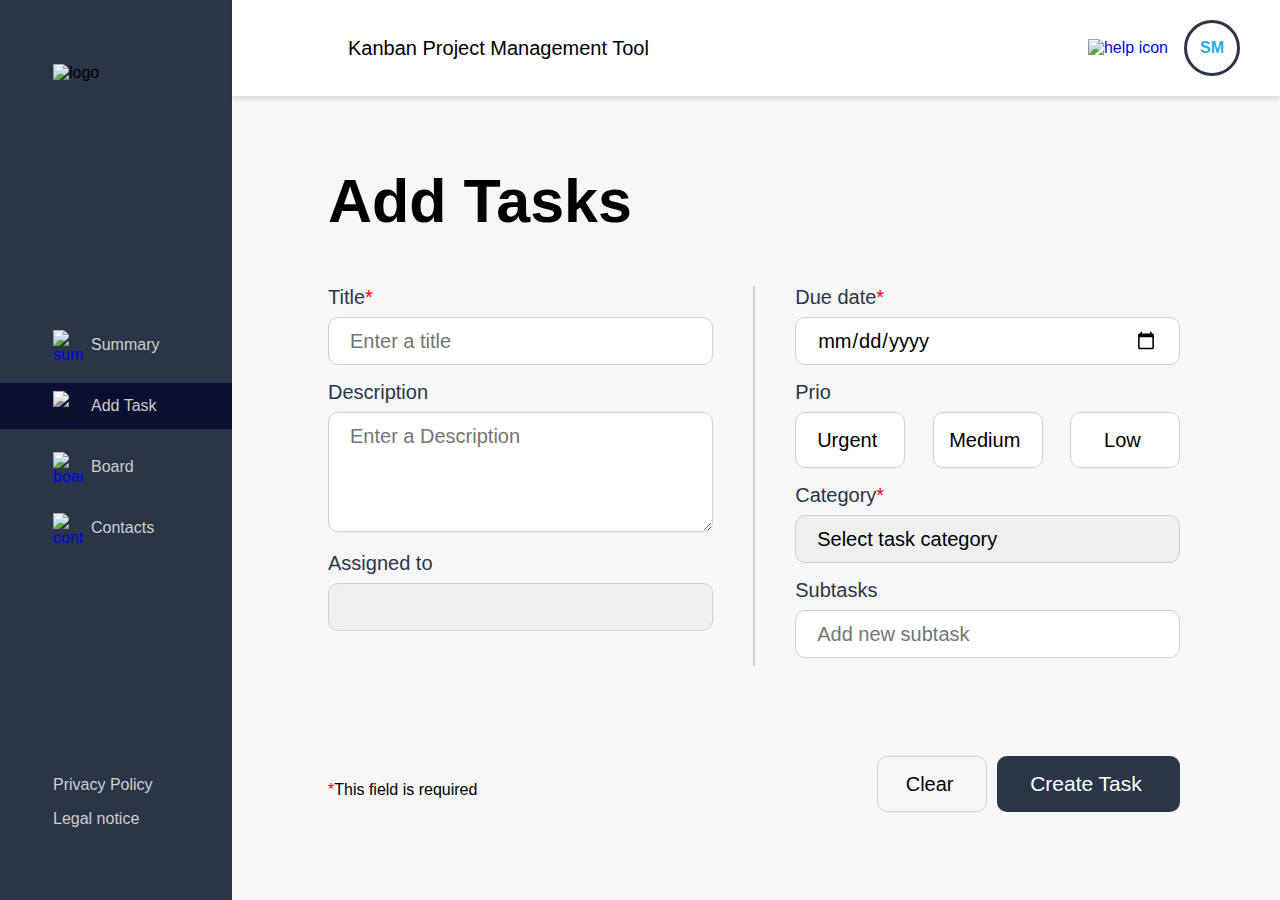
==== add_tasks.html @ f150699a "Merge pull request #64 from kaix6/feature/jenny-bugfix-v0.4" ====
<!DOCTYPE html>
<html lang="en">
  <head>
    <meta charset="UTF-8" />
    <meta name="viewport" content="width=device-width, initial-scale=1.0" />
    <title>AddTasks</title>
    <link
      rel="icon"
      type="image/svg+xml"
      href="assets/img/general/logo_favicon.svg"
    />
    <script src="js/script.js"></script>
    <script src="js/add_tasks.js"></script>
    <script defer src="js/template.js"></script>
    <script defer src="js/generateHTML.js"></script>
    <script defer src="js/remoteStorage.js"></script>
    <link rel="stylesheet" href="./css/colors.css" />
    <link rel="stylesheet" href="./css/fonts.css" />
    <link rel="stylesheet" href="./css/style.css" />
    <link rel="stylesheet" href="./css/template.css" />
    <link rel="stylesheet" href="./css/addTasks.css" />
    <link rel="stylesheet" href="./css/mediaQuery.css" />
  </head>
  <body class="flex_dir_c" onload="initAddTasks()">
    <div onclick="closeSubmenuHeader(event)" class="wrapped_maxWidth">
      <div class="right_section flex_dir_c">
        <!--      Section header    -->

        <div w3-include-html="assets/templates/header.html"></div>

        <!--      Section header    -->

        <section id="main_container" class="main_addTasks main_maxWidth">
          <div class="desktopAddTask">
            <div class="d-flex">
              <h1 class="headlineAddTasks">Add Tasks</h1>
            </div>

            <div class="mainAddTasks">
              <form class="addTasksLeft" onsubmit="return validateForm()">
                <div class="widthHalf">
                  <label class="fontUnderHeadlinesAddTasks" for="title"
                    >Title<span style="color: red">*</span></label
                  >
                  <input
                    type="text"
                    id="title"
                    name="title"
                    placeholder="Enter a title"
                    required
                  />

                  <div style="margin-top: 16px">
                    <label class="fontUnderHeadlinesAddTasks" for="description"
                      >Description</label
                    >
                    <textarea
                      id="description"
                      name="description"
                      rows="4"
                      cols="50"
                      placeholder="Enter a Description"
                    ></textarea>
                  </div>

                  <div style="margin-top: 16px">
                    <label class="fontUnderHeadlinesAddTasks" for="assigned"
                      >Assigned to</label
                    >

                    <select
                      onclick="renderContactsInAddTasks()"
                      name="assigned"
                      id="assignedTo"
                    ></select>
                  </div>

                  <div class="selectedMembersNone" id="selectedMembers"></div>
                  <div class="none-display" id="isSelected">
                    Has already been selected
                  </div>

                  <p class="footer footerNone">
                    <span style="color: red">*</span>This field is required
                  </p>
                </div>

                <div class="spacerAddTasks"></div>

                <div class="addTasksRight">
                  <div>
                    <label class="fontUnderHeadlinesAddTasks" for="date"
                      >Due date<span style="color: red">*</span></label
                    >
                    <br />
                    <input
                      type="date"
                      id="date"
                      name="date"
                      placeholder="dd/mm/yyyy"
                      required
                    />
                  </div>

                  <div class="prio fontUnderHeadlinesAddTasks">
                    Prio
                    <div
                      style="
                        margin-top: 8px;
                        display: flex;
                        justify-content: space-between;
                      "
                    >
                      <button
                        id="buttonUrgent"
                        onclick="addPrioButtonColor('urgent', event)"
                        class="buttonPrio"
                      >
                        Urgent
                        <img
                          id="buttonImg1"
                          src="assets/img/add_task/prio_urgent.svg"
                          alt=""
                        />
                      </button>
                      <button
                        id="buttonMedium"
                        onclick="addPrioButtonColor('medium', event)"
                        class="buttonPrio"
                      >
                        Medium
                        <img
                          id="buttonImg2"
                          src="assets/img/add_task/prio_medium.svg"
                          alt=""
                        />
                      </button>
                      <button
                        id="buttonLow"
                        onclick="addPrioButtonColor('low', event)"
                        class="buttonPrio"
                      >
                        Low
                        <img
                          id="buttonImg3"
                          src="assets/img/add_task/prio_low.svg"
                          alt=""
                        />
                      </button>
                    </div>
                  </div>

                  <div style="margin-top: 16px">
                    <label class="fontUnderHeadlinesAddTasks" for="category"
                      >Category<span style="color: red">*</span></label
                    >
                    <br />

                    <select name="category" id="category" required>
                      <option disabled selected>Select task category</option>
                      <option value="User Story">User Story</option>
                      <option value="Technical Task">Technical Task</option>
                    </select>
                  </div>

                  <div style="margin-top: 16px; position: relative">
                    <label class="fontUnderHeadlinesAddTasks" for="subtask"
                      >Subtasks
                      <span id="textSubtask">Please enter a text</span></label
                    ><br />
                    <input
                      id="subtask"
                      type="text"
                      placeholder="Add new subtask"
                    />
                    <img
                      onclick="addNewSubtask()"
                      class="addSubtask"
                      src="assets/img/add_task/add.svg"
                      alt=""
                    />
                  </div>
                  <div>
                    <div class="subtaskAreaContainer">
                      <div class="subtaskAreaNone" id="subtaskArea"></div>
                      <div class="footerButton flexEnd">
                        <button
                          onclick="reloadPage()"
                          class="clearButtonAddTasks"
                        >
                          Clear
                          <img src="assets/img/add_task/close.svg" alt="" />
                        </button>
                        <button class="createButtonAddTasks" id="submitButton">
                          Create Task
                          <img src="assets/img/add_task/check.svg" alt="" />
                        </button>
                      </div>
                    </div>
                  </div>
                </div>
              </form>
            </div>
          </div>
        </section>
      </div>

      <!--      Dialogbox Create Task   -->
<div id="dialogboxTask" class="dialogboxCreateTask none-display">Task added to Board</div>
      <!--      Dialogbox Create Task   -->
      

      <!--      Section Side Menu   -->

      <div
        class="side_menu_sticky"
        w3-include-html="assets/templates/side_menu.html"
      ></div>

      <!--      Section Side Menu    -->
    </div>
  </body>
</html>
---- css/colors.css ----
:root {
    --menuButtonDarkblue: #2A3647;
    --activeClickMenuBlue: #091031;
    --hoverMenuBlue: #2A3D59;
    --lightblue: #29ABE2;
    --backgroundblue: #F5F7F8;
    --backgroundgrey: #F5F5F5;
    --backgroundSpacer: #D1D1D1;

    --prioUrgent:#FF3D00;
    --prioMedium: #ffa800;
    --prioLow: #7AE229;
    
    
    --white: #ffffff;
    --black: #000000;
    --grey: #A8A8A8;
    --fontGrey: #CDCDCD;
    
    --tagOrange: #FF7A00;
    --tagPink: #FF5EB3;
    --tagPurple: #6E52FF;
    --tagDarkPurple: #9327FF;
    --tagLightBlue: #00BEE8;
    --tagTurquoise: #1FD7C1;
    --tagApricot: #FF745E;
    --tagLightOrange: #FFA35E;
    --tagLightPink: #FC71FF;
    --tagYellow: #FFC701;
    --tagBlue: #0038FF;
    --tagGreen: #C3FF2B;
    --taglightYellow: #FFE62B;
    --tagRed: #FF4646;
    --tagMediumYellow: #FFBB2B;

    --fontColorMail: #007CEE;
}
---- css/fonts.css ----
/* open-sans-300 - latin */
@font-face {
    font-display: swap; /* Check https://developer.mozilla.org/en-US/docs/Web/CSS/@font-face/font-display for other options. */
    font-family: 'Open Sans';
    font-style: normal;
    font-weight: 300;
    src: url('../fonts/open-sans-v40-latin-300.woff2') format('woff2'); /* Chrome 36+, Opera 23+, Firefox 39+, Safari 12+, iOS 10+ */
  }
  /* open-sans-300italic - latin */
  @font-face {
    font-display: swap; /* Check https://developer.mozilla.org/en-US/docs/Web/CSS/@font-face/font-display for other options. */
    font-family: 'Open Sans';
    font-style: italic;
    font-weight: 300;
    src: url('../fonts/open-sans-v40-latin-300italic.woff2') format('woff2'); /* Chrome 36+, Opera 23+, Firefox 39+, Safari 12+, iOS 10+ */
  }
  /* open-sans-regular - latin */
  @font-face {
    font-display: swap; /* Check https://developer.mozilla.org/en-US/docs/Web/CSS/@font-face/font-display for other options. */
    font-family: 'Open Sans';
    font-style: normal;
    font-weight: 400;
    src: url('../fonts/open-sans-v40-latin-regular.woff2') format('woff2'); /* Chrome 36+, Opera 23+, Firefox 39+, Safari 12+, iOS 10+ */
  }
  /* open-sans-italic - latin */
  @font-face {
    font-display: swap; /* Check https://developer.mozilla.org/en-US/docs/Web/CSS/@font-face/font-display for other options. */
    font-family: 'Open Sans';
    font-style: italic;
    font-weight: 400;
    src: url('../fonts/open-sans-v40-latin-italic.woff2') format('woff2'); /* Chrome 36+, Opera 23+, Firefox 39+, Safari 12+, iOS 10+ */
  }
  /* open-sans-500 - latin */
  @font-face {
    font-display: swap; /* Check https://developer.mozilla.org/en-US/docs/Web/CSS/@font-face/font-display for other options. */
    font-family: 'Open Sans';
    font-style: normal;
    font-weight: 500;
    src: url('../fonts/open-sans-v40-latin-500.woff2') format('woff2'); /* Chrome 36+, Opera 23+, Firefox 39+, Safari 12+, iOS 10+ */
  }
  /* open-sans-500italic - latin */
  @font-face {
    font-display: swap; /* Check https://developer.mozilla.org/en-US/docs/Web/CSS/@font-face/font-display for other options. */
    font-family: 'Open Sans';
    font-style: italic;
    font-weight: 500;
    src: url('../fonts/open-sans-v40-latin-500italic.woff2') format('woff2'); /* Chrome 36+, Opera 23+, Firefox 39+, Safari 12+, iOS 10+ */
  }
  /* open-sans-600 - latin */
  @font-face {
    font-display: swap; /* Check https://developer.mozilla.org/en-US/docs/Web/CSS/@font-face/font-display for other options. */
    font-family: 'Open Sans';
    font-style: normal;
    font-weight: 600;
    src: url('../fonts/open-sans-v40-latin-600.woff2') format('woff2'); /* Chrome 36+, Opera 23+, Firefox 39+, Safari 12+, iOS 10+ */
  }
  /* open-sans-600italic - latin */
  @font-face {
    font-display: swap; /* Check https://developer.mozilla.org/en-US/docs/Web/CSS/@font-face/font-display for other options. */
    font-family: 'Open Sans';
    font-style: italic;
    font-weight: 600;
    src: url('../fonts/open-sans-v40-latin-600italic.woff2') format('woff2'); /* Chrome 36+, Opera 23+, Firefox 39+, Safari 12+, iOS 10+ */
  }
  /* open-sans-700 - latin */
  @font-face {
    font-display: swap; /* Check https://developer.mozilla.org/en-US/docs/Web/CSS/@font-face/font-display for other options. */
    font-family: 'Open Sans';
    font-style: normal;
    font-weight: 700;
    src: url('../fonts/open-sans-v40-latin-700.woff2') format('woff2'); /* Chrome 36+, Opera 23+, Firefox 39+, Safari 12+, iOS 10+ */
  }
  /* open-sans-700italic - latin */
  @font-face {
    font-display: swap; /* Check https://developer.mozilla.org/en-US/docs/Web/CSS/@font-face/font-display for other options. */
    font-family: 'Open Sans';
    font-style: italic;
    font-weight: 700;
    src: url('../fonts/open-sans-v40-latin-700italic.woff2') format('woff2'); /* Chrome 36+, Opera 23+, Firefox 39+, Safari 12+, iOS 10+ */
  }
  /* open-sans-800 - latin */
  @font-face {
    font-display: swap; /* Check https://developer.mozilla.org/en-US/docs/Web/CSS/@font-face/font-display for other options. */
    font-family: 'Open Sans';
    font-style: normal;
    font-weight: 800;
    src: url('../fonts/open-sans-v40-latin-800.woff2') format('woff2'); /* Chrome 36+, Opera 23+, Firefox 39+, Safari 12+, iOS 10+ */
  }
  /* open-sans-800italic - latin */
  @font-face {
    font-display: swap; /* Check https://developer.mozilla.org/en-US/docs/Web/CSS/@font-face/font-display for other options. */
    font-family: 'Open Sans';
    font-style: italic;
    font-weight: 800;
    src: url('../fonts/open-sans-v40-latin-800italic.woff2') format('woff2'); /* Chrome 36+, Opera 23+, Firefox 39+, Safari 12+, iOS 10+ */
  }


  /* inter-100 - latin */
@font-face {
    font-display: swap; /* Check https://developer.mozilla.org/en-US/docs/Web/CSS/@font-face/font-display for other options. */
    font-family: 'Inter';
    font-style: normal;
    font-weight: 100;
    src: url('../fonts/inter-v13-latin-100.woff2') format('woff2'); /* Chrome 36+, Opera 23+, Firefox 39+, Safari 12+, iOS 10+ */
  }
  /* inter-200 - latin */
  @font-face {
    font-display: swap; /* Check https://developer.mozilla.org/en-US/docs/Web/CSS/@font-face/font-display for other options. */
    font-family: 'Inter';
    font-style: normal;
    font-weight: 200;
    src: url('../fonts/inter-v13-latin-200.woff2') format('woff2'); /* Chrome 36+, Opera 23+, Firefox 39+, Safari 12+, iOS 10+ */
  }
  /* inter-300 - latin */
  @font-face {
    font-display: swap; /* Check https://developer.mozilla.org/en-US/docs/Web/CSS/@font-face/font-display for other options. */
    font-family: 'Inter';
    font-style: normal;
    font-weight: 300;
    src: url('../fonts/inter-v13-latin-300.woff2') format('woff2'); /* Chrome 36+, Opera 23+, Firefox 39+, Safari 12+, iOS 10+ */
  }
  /* inter-regular - latin */
  @font-face {
    font-display: swap; /* Check https://developer.mozilla.org/en-US/docs/Web/CSS/@font-face/font-display for other options. */
    font-family: 'Inter';
    font-style: normal;
    font-weight: 400;
    src: url('../fonts/inter-v13-latin-regular.woff2') format('woff2'); /* Chrome 36+, Opera 23+, Firefox 39+, Safari 12+, iOS 10+ */
  }
  /* inter-500 - latin */
  @font-face {
    font-display: swap; /* Check https://developer.mozilla.org/en-US/docs/Web/CSS/@font-face/font-display for other options. */
    font-family: 'Inter';
    font-style: normal;
    font-weight: 500;
    src: url('../fonts/inter-v13-latin-500.woff2') format('woff2'); /* Chrome 36+, Opera 23+, Firefox 39+, Safari 12+, iOS 10+ */
  }
  /* inter-600 - latin */
  @font-face {
    font-display: swap; /* Check https://developer.mozilla.org/en-US/docs/Web/CSS/@font-face/font-display for other options. */
    font-family: 'Inter';
    font-style: normal;
    font-weight: 600;
    src: url('../fonts/inter-v13-latin-600.woff2') format('woff2'); /* Chrome 36+, Opera 23+, Firefox 39+, Safari 12+, iOS 10+ */
  }
  /* inter-700 - latin */
  @font-face {
    font-display: swap; /* Check https://developer.mozilla.org/en-US/docs/Web/CSS/@font-face/font-display for other options. */
    font-family: 'Inter';
    font-style: normal;
    font-weight: 700;
    src: url('../fonts/inter-v13-latin-700.woff2') format('woff2'); /* Chrome 36+, Opera 23+, Firefox 39+, Safari 12+, iOS 10+ */
  }
  /* inter-800 - latin */
  @font-face {
    font-display: swap; /* Check https://developer.mozilla.org/en-US/docs/Web/CSS/@font-face/font-display for other options. */
    font-family: 'Inter';
    font-style: normal;
    font-weight: 800;
    src: url('../fonts/inter-v13-latin-800.woff2') format('woff2'); /* Chrome 36+, Opera 23+, Firefox 39+, Safari 12+, iOS 10+ */
  }
  /* inter-900 - latin */
  @font-face {
    font-display: swap; /* Check https://developer.mozilla.org/en-US/docs/Web/CSS/@font-face/font-display for other options. */
    font-family: 'Inter';
    font-style: normal;
    font-weight: 900;
    src: url('../fonts/inter-v13-latin-900.woff2') format('woff2'); /* Chrome 36+, Opera 23+, Firefox 39+, Safari 12+, iOS 10+ */
  }
---- css/style.css ----
h1{
    margin: 0;
    gap: 30px;
    opacity: 0px;
    font-size: 50px;
}

.pointer{
    cursor: pointer;
}
  
* {
    font-family: 'Inter', sans-serif;
    margin: 0px;
    box-sizing: border-box;
    scroll-behavior: smooth;
}

.d_none {
    display: none 
}

.flex_dir_c {
    display: flex;
    flex-direction: column;
}

.round_div {
    border-radius: 50%;
    display: flex;
    justify-content: center;
    align-items: center;
}

.blue_btn {
    background-color: var(--menuButtonDarkblue);
    border-radius: 10px;
    border: none;
    color: var(--white);
    font-size: 21px;
    font-weight: 700;
}

.img_white_btn {
    filter: invert(100%) sepia(100%) saturate(1%) hue-rotate(238deg) brightness(104%) contrast(101%);
}

.img_width16 {
    width: 16px;
    height: 16px;
}

.img_width24 {
    width: 24px;
    height: 24px;
}

/* Scrollbar */
::-webkit-scrollbar {
    width: 8px;
  }

::-webkit-scrollbar-thumb:vertical {
    background: var(--grey);
    border-radius: 8px;
  }

#content_contacts::-webkit-scrollbar-button {
    display: block;
    background-repeat: no-repeat;
}

/* Up arrow*/
#content_contacts::-webkit-scrollbar-button:vertical:start:decrement {
    height: 14px;
    background-position: center -1px;
    background-image: url("../assets/img/general/arrow_up_grey.png");
}

/* Down arrow*/
#content_contacts::-webkit-scrollbar-button:vertical:end:increment {
    height: 14px;
    background-position: center -7px;
    background-image: url("../assets/img/general/arrow_down_grey.png");
}

.task-box-big::-webkit-scrollbar-button:vertical:start:decrement {
    height: 48px;
    background-position: center -1px;
}

.task-box-big::-webkit-scrollbar-button:vertical:end:increment {
    height: 48px;
    background-position: center -7px;
}

a {
    text-decoration: none;
}

body {
    align-items: center;
    height: 100vh;
    background-color: var(--backgroundblue);
}

.wrapped_maxWidth {
/*     max-width: 1440px; */
    width: 100%;
    display: flex;
    flex-direction: row-reverse;
    overflow: hidden; /* versteckt die Scrollbar auch in der mobile Anischt (funktioniert nicht im body) */
    position: relative; /* overflow: hidden funktioniert nur mit position: relative */
}

.right_section {
    flex: 1;
    width: calc(100% - 232px);
}

#main_container {
    height: calc(100vh - 96px);
    overflow-y: auto;
}

.main_maxWidth {
    max-width: 1208px;
}
---- css/template.css ----
/* Header */

#header {
    height: 96px;
    display: flex;
    justify-content: space-between;
    padding: 20px 40px 20px 116px;
    box-shadow: 0px 4px 4px 0px #0000001A;
    align-items: center;
    background-color: var(--white);
}

.headline {
    font-size: 20px;
}

.profile_header_mobile {
    display: flex;
    align-items: center;
    gap: 16px;
}

.header_help_icon {
    width: 20px;
    height: 20px;
}

.header_help_icon:hover {
    transform: scale(1.2);
}

.border_profile {
    border: 3px solid var(--menuButtonDarkblue);
    width: 56px;
    height: 56px;
}

.text_profile_header {
    color: var(--lightblue);
    font-weight: 700;
}

/* Submenu Header */

.submenu_header_style {
    border-radius: 20px 0 20px 20px;
    right: 10px;
    position: absolute;
    padding: 10px;
    background-color: var(--menuButtonDarkblue);
    transform: translateX(160.97px);
}

.submenu_header {
    top: 96px;
}

.submenu_header_mobile {
    top: 60px;
    transition: all 100ms ease-out;
}

.submenu_header a,
.submenu_header_mobile a {
    margin: 0;
    color: var(--fontGrey);
    padding: 13px;
}

.show_submenu_header {
    transform: translateX(0px);
}

/* Side Menu */

#side_menu_desktop {
    background-color: var(--menuButtonDarkblue);
    padding: 64px 0px;
    height: 100vh;
    align-items: center;
    justify-content: space-between;
    width: 232px;
}

.menu_logo {
    width: 100.03px;
    height: 121.97px;
    margin-left: 53px;
}

.menu_icon_image {
    width: 30px;
    height: 30px;
}

.links {
    gap: 15px;
}

.menu_icon_text {
    display: flex;
    align-items: center;
    padding: 8px 53px;
    gap: 8px;
    transition: background-color 100ms ease-in;
}

.activeLink {
    background-color: var(--activeClickMenuBlue);
}

.activeLink a{
    color: var(--white);
}

.activeLink img{
    filter: invert(0%) sepia(40%) saturate(0%) hue-rotate(240deg) brightness(95%) contrast(106%);
}

.link_style {
    color: var(--fontGrey);
}

.top_side_menu {
    width: 100%;
    gap:136px;
}

.bottom_side_menu {
    width: 100%;
}

.link_pad {
    padding: 8px;
}

.hover_color {
    padding-left: 53px;
}

/* the :not(selector) sets property for all classes with .hover_color that have not the class .activeLink */
.hover_color:not(.activeLink):hover {
    color: var(--lightblue);
    font-weight: 700;
}
---- css/addTasks.css ----
.headlineAddTasks {
  font-size: 61px;
  margin-left: 96px;
  margin-top: 70px;
}

.main_addTasks {
  display: flex;
  flex-direction: column;
  justify-content: space-between;
  overflow: scroll;
}

.mainAddTasks {
  margin-left: 96px;
  display: flex;
  margin-top: 50px;
  margin-right: 96px;
  justify-content: space-between;
}

.addTasksLeft {
  display: flex;
  height: 400px;
  width: 100%;
}

.addTasksRight {
  display: flex;
  flex-direction: column;
  width: 45%;
}

.widthHalf {
  width: 45%;
}

.spacerAddTasks {
  width: 1px;
  height: 380px;
  border: 1px solid var(--backgroundSpacer);
  margin-left: 40px;
  margin-right: 40px;
}

.fontUnderHeadlinesAddTasks {
  font-size: 20px;
  font-weight: 400;
  color: var(--menuButtonDarkblue);
}

.addSubtask {
  position: absolute;
  top: 47px;
  right: 15px;
  padding: 3px;
  border-radius: 90px;
}

.addSubtask:hover {
  cursor: pointer;
  background-color: var(--backgroundSpacer);
}

#title,
#date {
  font-size: 20px;
  width: 100%;
  height: 48px;
  border-radius: 10px;
  padding: 12px 21px 12px 21px;
  gap: 10px;
  border: 1px solid var(--backgroundSpacer);
  margin-top: 8px;
  outline: none;
}

#description {
  font-size: 20px;
  width: 100%;
  height: 120px;
  border-radius: 10px;
  padding: 12px 21px 12px 21px;
  gap: 10px;
  border: 1px solid var(--backgroundSpacer);
  margin-top: 8px;
  outline: none;
}

#assignedTo,
#assignedToMobil,
#category,
#subtask {
  font-size: 20px;
  width: 100%;
  height: 48px;
  border-radius: 10px;
  padding: 12px 21px 12px 21px;
  gap: 10px;
  border: 1px solid var(--backgroundSpacer);
  margin-top: 8px;
  outline: none;
  appearance: none;
  -webkit-appearance: none;
}

#date,
#assignedTo,
#category,
#subtask:hover {
  cursor: pointer;
}

#title:focus,
#date:focus,
#description:focus,
#assignedTo:focus,
#assignedToMobil:focus,
#category:focus,
#subtask:focus {
  border: 1px solid var(--lightblue);
}

.prio {
  margin-top: 16px;
  display: flex;
  flex-direction: column;
  width: 100%;
}

.buttonPrio {
  width: 110px;
  height: 56px;
  border-radius: 10px;
  gap: 6px;
  border: 1px solid var(--backgroundSpacer);
  background-color: white;
  font-size: 20px;
  display: flex;
  justify-content: center;
  align-items: center;
  flex-direction: row;
  padding: 16px 10px 16px 10px;
}

.footer {
  margin-top: 100px;
}

.flexEnd {
  display: flex;
  justify-content: flex-end;
}

.buttonPrio:hover {
  cursor: pointer;
  box-shadow: 0 4px 4px rgba(0, 0, 0, 0.25);
}

.clearButtonAddTasks {
  background: unset;
  border: 1px solid var(--backgroundSpacer);
  width: 110px;
  height: 56px;
  border-radius: 10px;
  padding: 16px;
  gap: 4px;
  font-size: 20px;
  margin-right: 10px;
}

.createButtonAddTasks {
  width: 183px;
  height: 56px;
  border-radius: 10px;
  padding: 16px;
  gap: 4px;
  background-color: var(--menuButtonDarkblue);
  font-size: 21px;
  color: white;
  border: none;
}

.createButtonAddTasks:hover {
  background-color: var(--lightblue);
  cursor: pointer;
  box-shadow: -1px 4px 4px rgba(0, 0, 0, 0.25);
}

.clearButtonAddTasks:hover {
  border: 2px solid;
  filter: invert(70%) sepia(56%) saturate(4001%) hue-rotate(165deg)
    brightness(94%) contrast(87%);
  cursor: pointer;
  box-shadow: -1px 4px 4px rgba(0, 0, 0, 0.25);
}

.createButtonAddTasks img {
  filter: invert(100%) sepia(0%) saturate(7500%) hue-rotate(266deg)
    brightness(500%);
}

select,
#date {
  appearance: none; /* entfernt Standard-Pfeil in einigen Browsern */
  background-image: url(../assets/img/add_task/arrow_drop_down_down.svg); /* Pfeil */
  background-repeat: no-repeat;
  background-position: right 16px top 50%; /* Positionierung des Pfeils */
  background-size: 10px auto; /* Größe des Pfeils */
}

#date {
  background-image: url(../assets/img/add_task/event.svg); /* Pfeil */
  background-size: 26px auto; /* Größe des Pfeils */
}

.mobileAddTask,
.mobilefooterAddTasks {
  display: none;
}

.backgroundColorRed {
  background-color: rgb(255, 61, 0) !important;
}

.backgroundColorOrange {
  background-color: rgb(255, 168, 0) !important;
}

.backgroundColorGreen {
  background-color: rgb(121, 226, 41) !important;
}

.fontWeightAndColor {
  color: white;
  font-weight: bold;
}

.imgColor {
  filter: invert(99%) sepia(0%) saturate(7500%) hue-rotate(104deg)
    brightness(507%) contrast(101%);
}

#selectedMembers_edit,
#selectedMembers,
#selectedMembersMobil {
  width: 100%;
  height: 50px;
  display: flex;
  align-items: center;
  padding-left: 16px;
}

.profilbild {
  height: 40px;
  width: 40px;
  border-radius: 90px;
  background-color: blue;
  display: flex;
  justify-content: center;
  align-items: center;
  color: white;
  margin-left: -10px;
}

.profilbild2 {
  height: 40px;
  width: 40px;
  border-radius: 90px;
  background-color: orange;
  margin-left: -10px;
}

#subtaskArea {
  height: 78px;
  width: 100%;
  margin-top: 10px;
  margin-bottom: 10px;
  display: flex;
  flex-direction: column;
  overflow-y: auto;
}

.subtaskAreaContainer {
  height: 100px;
  width: 100%;
}

.fontSubtask {
  font-size: 12px;
}

#isSelected {
  font-weight: bold;
  color: red;
}

.unset-display {
  display: unset!important;
}

.none-display {
  display: none!important;
}

.subtaskGenerate {
  display: flex;
  justify-content: space-between;
  align-items: center;
  padding: 5px 8px 5px 8px;
}

.subtaskGenerate:hover {
  cursor: pointer;
  background-color: var(--backgroundSpacer);
  border-radius: 10px;
}

.iconSubtask {
  height: 14px;
  width: 14px;
}

.iconSubtask:hover {
  cursor: pointer;
  filter: invert(53%) sepia(90%) saturate(655%) hue-rotate(165deg)
    brightness(94%) contrast(88%);
}

#textSubtask {
  color: red;
  font-size: 16px;
  margin-left: 20px;
  display: none;
}

.dialogboxCreateTask {
  width: 200px;
  height: 60px;
  padding-left: 10px;
  padding-right: 10px;
  position: fixed;
  top: 50vh;
  left: 50vw;
  display: flex;
  justify-content: center;
  align-items: center;
  background-color: var(--menuButtonDarkblue);
  border-radius: 20px;
  color: white;
  font-weight: bold;
  transform: translateY(1000%);
  transition: all 100ms ease-in-out;
}

.show_dialog_addTask {
  /* Das Element wird von der Position translateX(100%) zu translateX(0) in 300ms mit ease-out verschoben */
  transform: translateX(0);
}
---- css/mediaQuery.css ----
/* Header */

@media (min-width: 801px) {
  /* just the hover effect that will only trigger at 801px and up */
  .border_profile:hover {
    background-color: #0c2e621f;
  }
}

/* Side Menu */

@media (min-width: 801px) {
  .menu_icon_text:not(.activeLink):hover,
  .submenu_header_style a:not(.activeLink):hover {
    background-color: var(--hoverMenuBlue);
  }
}

@media (max-width: 1110px) {
  /* Header */

  #header {
    height: 80px;
    padding: 20px 40px 20px 52px;
  }

  #main_container {
    height: calc(100vh - 80px);
}
}

@media (max-width: 800px) {
  /* Header */

  #header {
    padding: 20px 16px;
  }

  .headline {
    display: none;
  }

  .logo_header_mobile {
    display: flex;
    width: 32px;
    height: 39.02px;
  }

  .header_help_icon {
    display: none;
  }

  .border_profile {
    width: 40px;
    height: 40px;
  }

  .text_profile_header {
    font-weight: 400;
  }

  /* side menu bottom */

  #side_menu_desktop {
    display: none;
  }

  #side_menu {
    background-color: var(--menuButtonDarkblue);
    display: flex;
    justify-content: space-between;
    padding: 0px 16px;
  }

  .side_menu_sticky {
    position: sticky;
    bottom: 0;
  }

  .menu_icon_text {
    flex-direction: column;
    padding: 15px 0px;
    width: 80px;
    gap: 10px;
  }

  .menu_icon_image {
    width: 24px;
    height: 24px;
  }

  .link_style {
    font-size: 14px;
    font-family: "Open Sans";
  }

  .activeLink {
    border-radius: 16px;
  }

  .wrapped_maxWidth {
    flex-direction: column;
}

  /* Scrollbar */
  
  ::-webkit-scrollbar {
      width: 4px;
    }
  
  ::-webkit-scrollbar-thumb {
      border-radius: 4px;
    }
  
  #main_container {
      height: calc(100vh - 80px - 83px);
  }
}

/* Contacts */

@media (min-width: 801px) {
  .add_change_btn_mobile {
    margin-bottom: 16px;
  }

  .add_change_btn_mobile:hover {
    background-color: var(--lightblue);
  }

  .contact:not(.active_contact):hover {
    border-radius: 10px;
    background: linear-gradient(180deg, #f9f9f9 0%, #f0f0f0 100%);
  }

  /* Contacts - Dialog add & edit Contact */

  .cancel_create_contact_edit_btn:hover,
  .cancel_create_contact_btn:hover {
    box-shadow: 0px 4px 4px 0px #00000040;
    border: 1px solid var(--lightblue);
    color: var(--lightblue);
  }

  .cancel_create_contact_btn:hover .img_cancel_checked_btn {
    filter: invert(52%) sepia(91%) saturate(455%) hue-rotate(155deg)
      brightness(96%) contrast(84%);
  }

  .blue_btn:hover {
    background-color: var(--lightblue);
  }
}

/* Contact Overview*/

/* div mit id="contact_view" ist nur ab width von 1111px sichtbar, sonst class="d_none" */
@media (min-width: 1111px) {
  #contact_view {
    display: block;
  }

  #content_contacts {
    min-width: 456px;
    max-width: 456px;
  }
}

@media (max-width: 1280px) {
  /* Contacts - Dialog add & edit Contact */

  .dialog_content {
    flex-direction: column;
  }

  .create_contact_short_name_edit,
  .create_contact_short_name {
    z-index: 1;
    position: absolute;
    top: 50%;
    left: 50%;
    transform: translate(-50%, -50%);
  }

  .dialog_add_contact,
  .dialog_edit_contact {
    flex-direction: column;
    width: 450px;
    max-height: 842px;
  }

  .top_dialog_add_edit {
    padding-left: 24px;
    border-top-right-radius: 30px;
    border-bottom-left-radius: unset;
    min-height: 378px;
  }

  .img_logo {
    display: none;
  }

  .wrapper_close_add_edit_contact {
    right: 18px;
    top: 24px;
  }
  .close_add_edit_contact {
    filter: invert(100%) sepia(0%) saturate(0%) hue-rotate(61deg)
      brightness(105%) contrast(103%);
  }

  .wrapper_close_add_edit_contact:hover {
    background-color: initial;
  }

  .headline_add_edit_contact {
    font-size: 47px;
    font-weight: 700;
    color: var(--white);
  }

  .text_add_edit_contact_dialog {
    font-size: 20px;
  }

  .bottom_dialog_add_edit {
    min-height: 443px;
    border-bottom-left-radius: 30px;
    flex-direction: column;
    justify-content: center;
    padding: 0;
  }
  .create_contact_form {
    gap: 10px;
    align-items: center;
  }

  .create_contact_input {
    padding: 10px 21px;
  }

  .cancel_create_contact_btn {
    display: none;
  }

  .create_contact_btn {
    padding: 18px 10px;
  }

  .edit_content,
  .delete_content {
    gap: 8px;
    padding: 13px;
  }
}

@media (max-width: 1220px) {
  .left_part_overview {
    flex-direction: column;
    align-items: flex-start;
    gap: 18px;
  }

  .left_part_overview_second {
    flex-direction: column;
    align-items: flex-start;
    gap: 18px;
  }

  .seperator_line_content {
    height: 3px;
    width: 90px;
  }

  .short_name_overview {
    min-width: 80px;
    min-height: 80px;
  }

  .name_overview {
    font-size: 36px;
  }

  .short_name_text_overview {
    font-size: 27px;
    font-weight: 400;
  }
}

@media (max-width: 1110px) {
  #content_contacts {
    width: 100%;
    height: 100%;
  }

  .main_contacts {
    display: block;
  }

  .head_overview {
    display: flex;
    justify-content: space-between;
    padding-top: 48px;
    padding-right: 16px;
  }

  .left_part_overview {
    padding-top: 0px;
  }

  .add_person_more_icon {
    width: 32px;
    height: 32px;
  }

  .right_part_overview {
    display: flex;
    width: 32px;
    height: 32px;
  }

  .floating_contact {
    transform: translateX(
      0px
    ); /* Da hier soll der Container direkt da sein, in der Desktop Version slided es aber rein */
  }

  .head_floating_content {
    gap: 20px;
  }
}

@media screen and (max-width: 1150px) and (min-width: 1111px) {
  .left_part_overview,
  .floating_contact {
    padding-left: 20px;
  }

  .floating_contact {
    padding: 32px 20px;
  }
  .name_overview {
    max-width: 240px;
    word-break: break-all;
  }
  /* Contact created */

  .create_contact_done {
    left: 708px;
  }
}

/* when browser's width is between 800 and 1110px, change the width of a <div> element */
@media screen and (max-width: 1110px) and (min-width: 800px) {
  /* Contacts */

  .contact {
    width: 352px;
  }

  /* Contact created */

  .create_contact_done {
    left: 287px;
  }
}

/* zentriert den Inhalt mittig, damit display: flex nicht genutzt werden muss, da es sonst zu Problemen mit dem cascade mit d_none kommt */
@media screen and (max-width: 800px) and (min-width: 460px) {
  .contacts {
    padding-left: calc((100% - 352px) / 2);
  }
}

@media (max-width: 800px) {
  /* Contacts - Dialog add & edit Contact */

  .dialog_add_contact,
  .dialog_edit_contact {
    transform: translateY(calc(100% + 90px));
    transition: all 300ms ease-out;
  }

  .show_dialog_add_contact,
  .show_dialog_edit_contact {
    transform: translateY(0);
  }

  /* Contact options */

  .delete_content:hover .contact_delete_icon,
  .delete_content:hover p,
  .edit_content:hover .contact_edit_icon,
  .edit_content:hover p {
    filter: initial;
    color: unset;
    font-weight: 400;
  }

  /* Contact created */

  .create_contact_done {
    left: calc((100% - 315.27px) / 2);
    bottom: 200px;
    transform: translateY(314px);
    transition: all 300ms ease-out;
  }

  .show_create_contact_done {
    transform: translateY(0px);
  }

  /* Contacts */

  .main_contacts {
    flex-direction: column;
  }

  .add_change_btn_mobile {
    position: absolute;
    bottom: 109px;
    right: 24px;
    width: 56px;
    height: 56px;
    border-radius: 50%;
    box-shadow: 0px 4px 4px 0px #00000040;
  }

  #contact_view {
    height: calc(100vh - 80px - 83px);
  }

  .text_add_contact {
    display: none;
  }

  /* Contact Overview*/

  .head_overview {
    padding: 48px 16px;
  }

  .hide_desktop {
    display: flex;
  }

  .left_part_overview {
    padding: 0px;
  }

  .headline_contacts {
    font-size: 47px;
  }

  .text_contacts {
    font-size: 20px;
  }

  .floating_contact {
    padding: 0px 16px;
    height: calc(100% - 132px);
  }

  .name_overview {
    font-weight: bold;
  }

  .editable_content {
    display: none;
  }

  .create_contact_input {
    max-width: 364px;
  }
}

@media (max-width: 460px) {
  /* Contacts - Dialog add & edit Contact */

  .dialog_add_contact,
  .dialog_edit_contact {
    width: 93%;
    height: calc(100vh - 90px - 86px);
  }
}

@media (max-width: 450px) {
  /* Contacts */

  #content_contacts {
    padding: 32px 16px;
  }

  .horizontal_line_content {
    width: 100%;
  }
}

@media (max-width: 400px) {
  /* Contacts - Dialog add & edit Contact */

  .create_contact_input {
    width: 100%;
  }
}

@media (max-width: 370px) {
  /* Contacts */

  #content_contacts {
    padding: 32px 0px;
    align-items: unset;
  }

  .contact {
    gap: 20px;
  }

  .add_change_btn_mobile {
    right: 24px;
  }

  .contact_fullName,
  .contact_mail {
    word-break: break-all;
  }

  .letter_content {
    padding: 0px 8px;
  }

  .name_overview {
    font-size: 24px;
  }
}

/* AddTasks-start */
@media (max-width: 1260px) {
  .mainAddTasks,
  .headlineAddTasks,
  .footerAddTasks {
    margin-left: 60px;
    margin-right: 60px;
  }
}

@media (max-width: 1200px) {
  .buttonPrio {
    font-size: 18px;
    padding: 14px 8px 14px 8px;
    width: 100px;
    gap: 4px;
  }
}

@media (max-width: 1100px) {
  .mainAddTasks,
  .footerAddTasks {
    margin-left: 20px;
    margin-right: 20px;
  }

  .buttonPrio {
    font-size: 16px;
    padding: 12px 6px 12px 6px;
    width: 90px;
    height: 50px;
    gap: 4px;
  }

  .buttonPrio img {
    height: 16px;
    width: 16px;
  }

  .mainAddTasks {
    justify-content: center;
  }

  .spacerAddTasks {
    margin-left: 40px;
    margin-right: 40px;
  }

  #title,
  #date,
  #description,
  #assignedTo,
  #category,
  #subtask {
    font-size: 18px;
    padding: 8px 17px 8px 17px;
  }

  .fontUnderHeadlinesAddTasks {
    font-size: 18px;
  }

  .footerAddTasks {
    margin-left: 55px;
    margin-right: 55px;
  }

  .createButtonAddTasks {
    width: 163px;
    padding: 14px;
    gap: 4px;
    font-size: 19px;
  }

  .clearButtonAddTasks {
    width: 95px;
    height: 56px;
    padding: 13px;
    gap: 4px;
    font-size: 18px;
  }

  .addSubtask {
    top: 43px;
    right: 10px;
  }
}

@media (max-width: 900px) {
  .spacerAddTasks,
  .footerAddTasks {
    margin-left: 30px;
    margin-right: 30px;
  }

  .mainAddTasks {
    margin-left: 0;
    margin-right: 0;
  }

  .clearButtonAddTasks {
    margin-right: 6px;
  }
}

/* Mobil */

@media (max-width: 950px) {
  .widthHalf {
    width: unset !important;
  }

  .selectedMembersNone,
  .subtaskAreaNone {
    display: none !important;
  }

  .footerNone {
    display: none;
  }

  .footer {
    margin-top: 0;
    position: fixed;
    bottom: 20px;
    right: 20px;
  }

  .clearButtonAddTasks {
    display: none;
  }

  .headlineAddTasks {
    font-size: 47px !important;
    margin-left: 16px !important;
    margin-top: 40px !important;
  }

  .mainAddTasks {
    margin-left: 16px !important;
    flex-direction: column;
    margin-right: 16px !important;
  }

  .addTasksLeft {
    display: flex;
    flex-direction: column;
    height: unset;
    width: 100%;
  }

  .addTasksRight {
    margin-top: 16px;
    display: flex;
    flex-direction: column;
    width: 100% !important;
  }

  .spacerAddTasks {
    display: none;
  }

  .fontUnderHeadlinesAddTasks {
    font-size: 18px;
  }

  #title,
  #date {
    font-size: 16px;
    width: 100%;
    height: 40px;
    padding: 10px 21px 10px 21px;
    gap: 10px;
    margin-top: 8px;
  }

  #description {
    font-size: 16px;
    width: 100%;
    height: 88px;
    padding: 18px 21px 18px 21px;
    gap: 10px;
    margin-top: 8px;
  }

  #assignedTo,
  #category,
  #subtask {
    font-size: 16px;
    width: 100%;
    height: 48px;
    padding: 12px 16px 12px 16px;
    margin-top: 8px;
  }

  #subtask {
    margin-bottom: 12px;
  }

  .prio {
    margin-top: 16px;
    display: flex;
    flex-direction: column;
    width: 100%;
  }

  .buttonPrio {
    width: 160px; /* soll 120px sein*/
    height: 41px;
    gap: 8px;
    font-size: 16px;
    padding: 18px 10px 18px 10px;
  }

  .buttonPrio:hover {
    cursor: pointer;
    box-shadow: -1px 4px rgba(0, 0, 0, 0.1);
  }

  .createButtonAddTasks {
    width: 183px;
    height: 56px;
    border-radius: 10px;
    padding: 16px;
    gap: 4px;
    background-color: var(--menuButtonDarkblue);
    font-size: 21px;
    color: white;
    border: none;
  }

  .createButtonAddTasks img {
    filter: invert(100%) sepia(0%) saturate(7500%) hue-rotate(266deg)
      brightness(500%);
  }

  select,
  #date {
    appearance: none; /* entfernt Standard-Pfeil in einigen Browsern */
    background-image: url(../assets/img/add_task/arrow_drop_down_down.svg); /* Pfeil */
    background-repeat: no-repeat;
    background-position: right 16px top 50%; /* Positionierung des Pfeils */
    background-size: 10px auto; /* Größe des Pfeils */
  }

  #date {
    background-image: url(../assets/img/add_task/event.svg); /* Pfeil */
    background-size: 26px auto; /* Größe des Pfeils */
  }
}

@media (max-width: 800px) {
  .footer {
    bottom: 100px;
  }
}

@media (max-width: 520px) {
  .buttonPrio {
    width: 100px;
    padding: 14px 8px 14px 8px;
    gap: 4px;
  }

  .createButtonAddTasks {
    padding: 10px;
    width: 163px;
  }
}
/* Mobil-end */
/* AddTasks-end   */

/* Summary - start   */

@media (max-width: 1360px) {
  .goodMorningSummary {
    font-size: 39px;
  }

  .nameSummary {
    font-size: 56px;
  }

  .summaryText {
    width: 310px;
    margin-right: 10px;
  }

  .marginSummary {
    margin-left: 80px;
  }
}

@media (max-width: 1260px) {
  .containerHeadline {
    width: 580px;
  }

  .marginSummary {
    margin-left: 70px;
  }

  .summaryText {
    margin-right: 0;
  }
}

@media (max-width: 1200px) {
  .summaryText {
    display: none;
  }

  .containerHeadline {
    width: 625px;
  }

  .containerSummary {
    justify-content: center;
  }
}

@media (max-width: 1000px) {
  .containerHeadline {
    flex-direction: column;
    justify-content: flex-start;
    align-items: flex-start;
    height: 120px;
    width: 320px;
    margin-bottom: 40px;
  }

  .spacerHeadline {
    display: none;
  }

  .spacerHeadlineMobil {
    width: 90px;
    margin-top: 10px;
    height: 3px;
    background-color: var(--lightblue);
  }

  .containerSummary {
    margin-left: 16px;
    margin-right: 16px;
  }

  .marginSummary {
    margin-left: 0;
  }

  .mainSummary {
    width: 535px;
    height: 535px;
  }
}

@media (max-width: 840px) {
  .headlineSummary,
  .sizeNumbersSummary {
    font-size: 47px;
  }

  .fontSizeMobil {
    font-size: 20px;
  }

  .mainSummary {
    width: 396px;
    height: 384px;
  }

  .toDo,
  .done {
    width: 186px;
    height: 110px;
    padding: 38px 19px 38px 19px;
    gap: 10px;
  }

  .imgAndIcon,
  .iconUrgent {
    width: 40px;
    height: 40px;
  }

  .iconSummary {
    height: 20px;
    width: 20px;
  }

  .sizeTextSummary,
  .deadlineTextMobil {
    font-size: 14px;
  }

  .urgent {
    height: 110px;
    padding: 28px 0px 28px 0px;
    gap: 20px;
  }

  .container {
    width: 108px;
    height: 73px;
  }

  .spacer {
    height: 68px;
    width: 2px;
  }

  .deadline {
    height: 44px;
    gap: 8px;
  }

  .deadlineMobil {
    font-size: 16px;
  }

  .bottomCard {
    height: 116px;
    width: 116px;
    padding: 25px 0px 25px 0px;
    gap: 0;
  }
}

@media (max-width: 410px) {
  .marginSummary {
    width: 100%;
  }

  .containerHeadline {
    width: auto;
    margin-bottom: 20px;
  }

  .mainSummary {
    width: 100%;
    height: 350px;
  }

  .toDo,
  .done {
    width: 170px;
    height: 110px;
    padding: 38px 19px 38px 19px;
    gap: 10px;
  }

  .imgAndIcon,
  .iconUrgent {
    width: 35px;
    height: 35px;
  }

  .iconSummary {
    height: 15px;
    width: 15px;
  }

  .sizeNumbersSummary {
    font-size: 40px;
  }

  .sizeTextSummary,
  .deadlineTextMobil {
    font-size: 14px;
  }

  .urgent {
    height: 110px;
    padding: 28px 0px 28px 0px;
    gap: 20px;
  }

  .container {
    width: 108px;
    height: 73px;
    padding-left: 19px;
  }

  .bottomCard {
    height: 110px;
    width: 110px;
    padding: 25px 0px 25px 0px;
    gap: 0;
  }
}

@media (max-width: 375px) {
  .toDo,
  .done {
    width: 140px;
    height: 110px;
  }

  .bottomCard {
    height: 90px;
    width: 90px;
  }

  .mainSummary {
    width: 100%;
    height: 340px;
  }
}

@media (max-height: 870px) {
  .containerHeadline {
    margin-top: 60px;
    margin-bottom: 40px;
  }

  .mainSummary {
    height: 505px;
    width: 500px;
  }

  .toDo,
  .done {
    width: 240px;
    height: 153px;
  }

  .bottomCard {
    height: 158px;
    width: 158px;
  }

  .urgent {
    height: 158px;
  }

  .summaryText {
    margin-top: 370px;
  }
}

@media (max-height: 800px) {
  .containerHeadline {
    margin-top: 50px;
    margin-bottom: 30px;
  }

  .mainSummary {
    height: 445px;
    width: 440px;
  }

  .toDo,
  .done {
    width: 217px;
    height: 138px;
  }

  .bottomCard {
    height: 138px;
    width: 138px;
    gap: 5px;
  }

  .urgent {
    height: 138px;
    gap: 40px;
  }

  .summaryText {
    margin-top: 330px;
  }

  .sizeNumbersSummary {
    font-size: 54px;
  }
}
/* Summary - end     */


/* Board - start     */

@media(max-width: 1000px){

  .small-add-button{
      display: flex;
      align-items: center;
      justify-content: center;
      border-radius: 10px;
      background-color: var(--activeClickMenuBlue);
      cursor: pointer;
      height: 40px;
      width: 40px;
  }

  .small-add-button:hover{
      background-color: var(--lightblue);
  }

  .add-task-button{
      display: none;
  }

  .h1-container{
      display: flex;
      justify-content: space-between;
      align-items: center;
      margin-bottom: 24px;
      width: 100%;
  }

  h1 {
    font-size: 47px;
  }

  .headline-container{
      flex-direction: column;
      align-items: baseline;
  }

  .board-search-add{
      width: 100%;
  }

  .search-field{
      width: 100%;
  }

  .content-board{
      margin-top: 50px;
  }

  .text_board_headline {
    font-size: 27px;
}

  .column-plus-button{
    width: 30px;
    height: 30px;
    background-size: contain
}

  .d-flex-start{
      flex-direction: column;
      flex-wrap: nowrap;
  }

  .board-column{
      width: 100%;
      overflow-y: inherit;
  }

  .tasks-container{
      display: flex;
      overflow-x: scroll;
  }

  .dialog_addTask_bg {
    display: none!important;
  } 
}

@media(max-width: 800px) {

  .background-big-task{
      height: calc(100% - 83px);
  }

  .right_section{
    width: 100%;
  }
}

@media(max-width: 500px){

  h1{
      margin-bottom: 16px;
      font-size: 61px;
      font-weight: 700;
      line-height: 73.2px;
  }

  .board-search-add{
      width: 100%;
  }

  .search-field{
      width: 100vw;
  }

  .d-flex-start{
      flex-direction: column;
      align-items: center;
  }

  .board-headline{
      width: 100%;
  }

  .plus-button{
      cursor: pointer;
  }

  .plus-button:hover{
      src: url(/assets/img/board/plus_button_blue.svg);
  }

  .content-board{
      margin-top: 32px;
      margin-left: 16px;
      margin-right: 16px;
      margin-bottom: 8px;
  }

  .task-description-big{
      font-size: 16px;
  }

  .task-box-big h2{
      font-size: 24px;        
  }

  .task-box-big{
      padding-top: 16px;
      padding-bottom: 16px;
      padding-left: 16px;
      padding-right: 16px;
      width: calc(100vw - 16px);
      margin: 16px;
  }

  .d-flex p{
      font-size: 16px;
  }

  .margin-top-16px{
      font-size: 16px;
  }

  .container-member-big-task p{
      font-size: 16px;
  }

  .container-subtasks p{
      font-size: 12px;
  }

  .subtasks{
      justify-content: flex-start;
      padding-left: 0px;
      padding-right: 0px;
      gap: 8px;
  }

  .subtask-checkbox{
      padding-right: 16px;
  }

  @media(max-width: 400px){

      .task-box-big{
          width: 300px;
      }

      .board-column{
          width: 100%;
      }
  }
}

/* Board - End     */
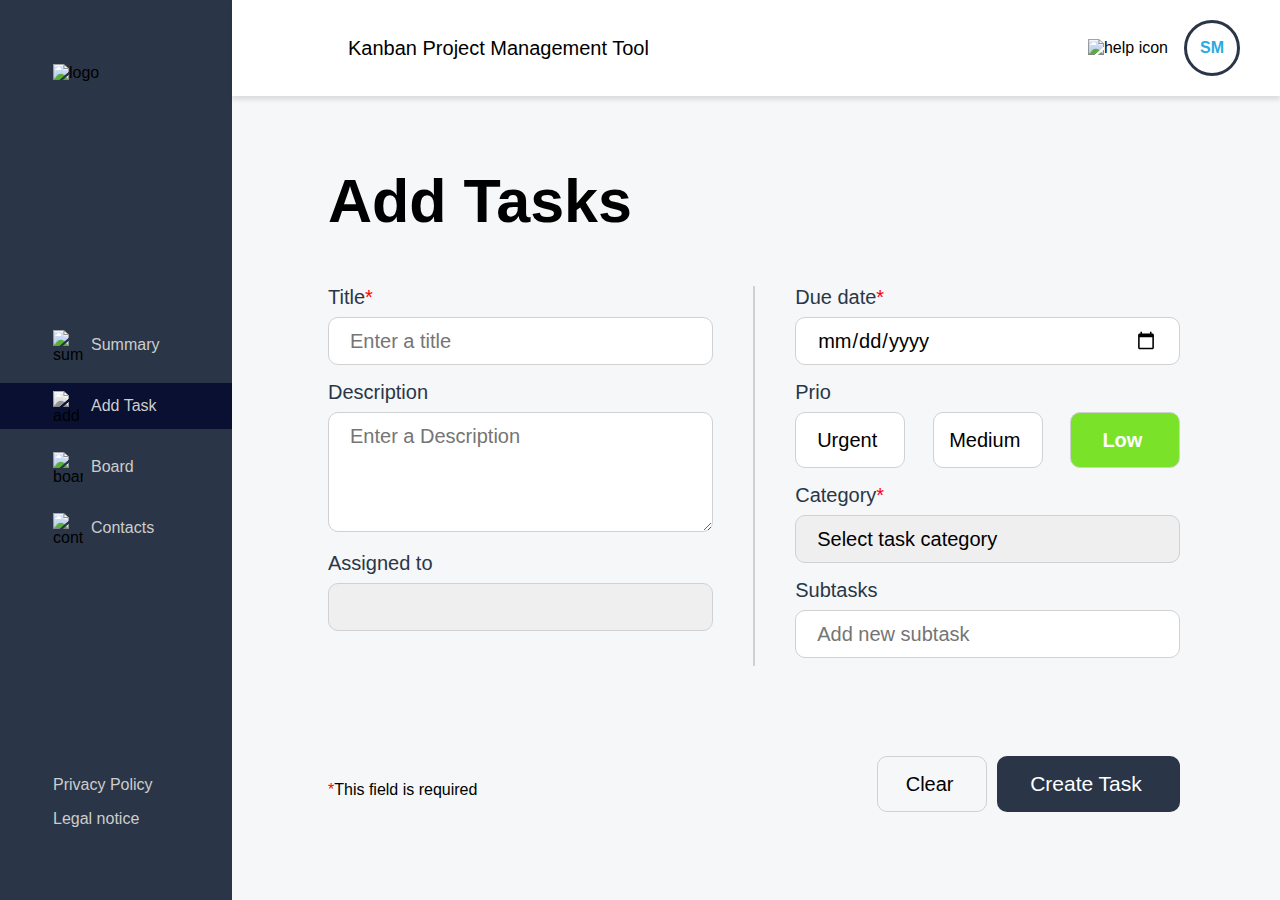
==== commit 0333dfb8: "“fixed-date-note-click-in-the-past”" ====
--- a/add_tasks.html
+++ b/add_tasks.html
@@ -1,46 +1,43 @@
 <!DOCTYPE html>
 <html lang="en">
-  <head>
+
+<head>
     <meta charset="UTF-8" />
     <meta name="viewport" content="width=device-width, initial-scale=1.0" />
     <title>AddTasks</title>
-    <link
-      rel="icon"
-      type="image/svg+xml"
-      href="assets/img/general/logo_favicon.svg"
-    />
-    <script src="js/script.js"></script>
-    <script src="js/add_tasks.js"></script>
-    <script defer src="js/template.js"></script>
-    <script defer src="js/generateHTML.js"></script>
-    <script defer src="js/remoteStorage.js"></script>
+    <link rel="icon" type="image/svg+xml" href="assets/img/general/logo_favicon.svg" />
+    <script defer src="./js/script.js"></script>
+    <script defer src="./js/add_tasks.js"></script>
+    <script defer src="./js/template.js"></script>
+    <script defer src="./js/generateHTML.js"></script>
+    <script defer src="./js/remoteStorage.js"></script>
     <link rel="stylesheet" href="./css/colors.css" />
     <link rel="stylesheet" href="./css/fonts.css" />
     <link rel="stylesheet" href="./css/style.css" />
     <link rel="stylesheet" href="./css/template.css" />
     <link rel="stylesheet" href="./css/addTasks.css" />
     <link rel="stylesheet" href="./css/mediaQuery.css" />
-  </head>
-  <body class="flex_dir_c" onload="initAddTasks()">
+</head>
+
+<body class="flex_dir_c" onload="initAddTasks()">
     <div onclick="closeSubmenuHeader(event)" class="wrapped_maxWidth">
-      <div class="right_section flex_dir_c">
-        <!--      Section header    -->
-
-        <div w3-include-html="assets/templates/header.html"></div>
-
-        <!--      Section header    -->
-
-        <section id="main_container" class="main_addTasks main_maxWidth">
-          <div class="desktopAddTask">
-            <div class="d-flex">
-              <h1 class="headlineAddTasks">Add Tasks</h1>
-            </div>
-
-            <div class="mainAddTasks">
-              <form class="addTasksLeft" onsubmit="return validateForm()">
-                <div class="widthHalf">
-                  <label class="fontUnderHeadlinesAddTasks" for="title"
-                    >Title<span style="color: red">*</span></label
+        <div class="right_section flex_dir_c">
+            <!--      Section header    -->
+
+            <div w3-include-html="assets/templates/header.html"></div>
+
+            <!--      Section header    -->
+
+            <section id="main_container" class="main_addTasks main_maxWidth">
+                <div class="desktopAddTask">
+                    <div class="d-flex">
+                        <h1 class="headlineAddTasks">Add Tasks</h1>
+                    </div>
+
+                    <div class="mainAddTasks">
+                        <form class="addTasksLeft" onsubmit="return validateForm()">
+                            <div class="widthHalf">
+                                <label class="fontUnderHeadlinesAddTasks" for="title">Title<span style="color: red">*</span></label
                   >
                   <input
                     type="text"
@@ -98,6 +95,7 @@
                       id="date"
                       name="date"
                       placeholder="dd/mm/yyyy"
+                      min=""
                       required
                     />
                   </div>
@@ -220,4 +218,4 @@
       <!--      Section Side Menu    -->
     </div>
   </body>
-</html>
+</html>--- a/css/colors.css
+++ b/css/colors.css
@@ -6,6 +6,8 @@
     --backgroundblue: #F5F7F8;
     --backgroundgrey: #F5F5F5;
     --backgroundSpacer: #D1D1D1;
+    --backgroundHoverArrow: #EEEEEE;
+
 
     --prioUrgent:#FF3D00;
     --prioMedium: #ffa800;
--- a/css/style.css
+++ b/css/style.css
@@ -58,9 +58,10 @@
 /* Scrollbar */
 ::-webkit-scrollbar {
     width: 8px;
+    height: 8px;
   }
 
-::-webkit-scrollbar-thumb:vertical {
+::-webkit-scrollbar-thumb {
     background: var(--grey);
     border-radius: 8px;
   }
@@ -84,19 +85,21 @@
     background-image: url("../assets/img/general/arrow_down_grey.png");
 }
 
-.task-box-big::-webkit-scrollbar-button:vertical:start:decrement {
-    height: 48px;
-    background-position: center -1px;
+.task-box-big::-webkit-scrollbar-track,
+.dialog_addTask::-webkit-scrollbar-track {
+    margin-top: 48px;
+    margin-bottom: 48px;
 }
 
-.task-box-big::-webkit-scrollbar-button:vertical:end:increment {
-    height: 48px;
-    background-position: center -7px;
-}
 
 a {
     text-decoration: none;
+    color: inherit;
 }
+
+a:visited {
+    text-decoration: none;
+  }
 
 body {
     align-items: center;
@@ -105,7 +108,6 @@
 }
 
 .wrapped_maxWidth {
-/*     max-width: 1440px; */
     width: 100%;
     display: flex;
     flex-direction: row-reverse;
--- a/css/addTasks.css
+++ b/css/addTasks.css
@@ -261,6 +261,27 @@
   align-items: center;
   color: white;
   margin-left: -10px;
+  position: relative;
+}
+
+/* feature - hover name*/
+.tooltip {
+  display: none;
+  position: absolute;
+  background-color: var(--menuButtonDarkblue);
+  color: white;
+  padding: 5px;
+  border-radius: 5px;
+  z-index: 1000;
+  pointer-events: none;
+}
+
+.tooltip.show {
+  display: block;
+}
+
+.profilbild:hover {
+  opacity: 0.5;
 }
 
 .profilbild2 {
@@ -356,4 +377,8 @@
 .show_dialog_addTask {
   /* Das Element wird von der Position translateX(100%) zu translateX(0) in 300ms mit ease-out verschoben */
   transform: translateX(0);
+}
+
+.profilbild:hover {
+  cursor: pointer;
 }--- a/css/mediaQuery.css
+++ b/css/mediaQuery.css
@@ -106,12 +106,17 @@
   
   ::-webkit-scrollbar {
       width: 4px;
+      height: 4px;
     }
   
   ::-webkit-scrollbar-thumb {
       border-radius: 4px;
     }
   
+    ::-webkit-scrollbar-thumb:horizontal {
+      display: none;
+    }
+
   #main_container {
       height: calc(100vh - 80px - 83px);
   }
@@ -428,6 +433,7 @@
 
   #contact_view {
     height: calc(100vh - 80px - 83px);
+    overflow: hidden;
   }
 
   .text_add_contact {
@@ -1116,7 +1122,8 @@
 
 /* Board - start     */
 
-@media(max-width: 1000px){
+
+@media(max-width: 1136px){
 
   .small-add-button{
       display: flex;
@@ -1183,17 +1190,19 @@
 
   .board-column{
       width: 100%;
-      overflow-y: inherit;
-  }
-
-  .tasks-container{
-      display: flex;
-      overflow-x: scroll;
+      margin-bottom: 0;
   }
 
   .dialog_addTask_bg {
     display: none!important;
   } 
+
+  .tasks-container{
+    overflow-y: hidden;
+    width: 100%;
+    display: flex;
+    overflow-x: auto;
+  }
 }
 
 @media(max-width: 800px) {
@@ -1291,17 +1300,27 @@
   .subtask-checkbox{
       padding-right: 16px;
   }
-
-  @media(max-width: 400px){
-
-      .task-box-big{
-          width: 300px;
-      }
-
-      .board-column{
-          width: 100%;
-      }
-  }
-}
+  
+  .prio_edit_buttons {
+    flex-direction: column;
+    align-items: center;
+    gap: 8px;
+  }
+
+  .buttonPrio_edit {
+    width: 100% !important;
+  }
+}
+
+@media(max-width: 400px){
+
+  /*       .task-box-big{
+            width: 300px;
+        } */
+  
+        .board-column{
+            width: 100%;
+        }
+    }
 
 /* Board - End     */
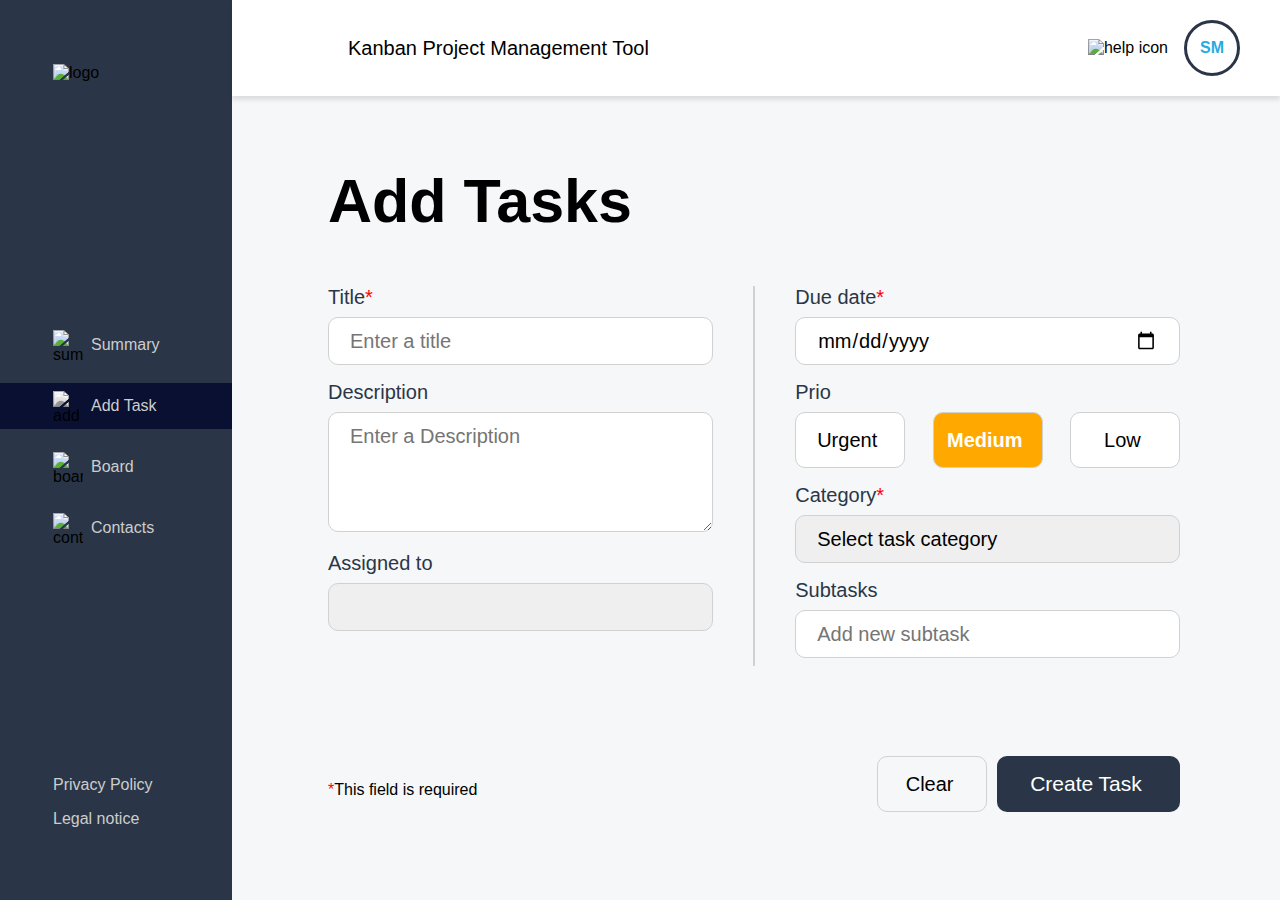
==== commit 3e3b47a0: "“add-subtask-enter”" ====
--- a/add_tasks.html
+++ b/add_tasks.html
@@ -167,9 +167,11 @@
                       <span id="textSubtask">Please enter a text</span></label
                     ><br />
                     <input
+                    onkeydown="handleEnterKey(event)"
                       id="subtask"
                       type="text"
                       placeholder="Add new subtask"
+                      maxlength="40"
                     />
                     <img
                       onclick="addNewSubtask()"
@@ -204,7 +206,9 @@
       </div>
 
       <!--      Dialogbox Create Task   -->
-<div id="dialogboxTask" class="dialogboxCreateTask none-display">Task added to Board</div>
+      <div class="dialogboxContainer">
+        <div id="dialogboxTask" class="dialogboxCreateTask dialogboxAddedToBoardTransform">Task added to Board</div>
+      </div>
       <!--      Dialogbox Create Task   -->
       
 
--- a/css/colors.css
+++ b/css/colors.css
@@ -7,18 +7,13 @@
     --backgroundgrey: #F5F5F5;
     --backgroundSpacer: #D1D1D1;
     --backgroundHoverArrow: #EEEEEE;
-
-
-    --prioUrgent:#FF3D00;
+    --prioUrgent: #FF3D00;
     --prioMedium: #ffa800;
     --prioLow: #7AE229;
-    
-    
     --white: #ffffff;
     --black: #000000;
     --grey: #A8A8A8;
     --fontGrey: #CDCDCD;
-    
     --tagOrange: #FF7A00;
     --tagPink: #FF5EB3;
     --tagPurple: #6E52FF;
@@ -34,6 +29,7 @@
     --taglightYellow: #FFE62B;
     --tagRed: #FF4646;
     --tagMediumYellow: #FFBB2B;
-
     --fontColorMail: #007CEE;
-}
+    --errorPink: #FF8190;
+    --errorRed: #FF001F;
+}--- a/css/mediaQuery.css
+++ b/css/mediaQuery.css
@@ -433,7 +433,7 @@
 
   #contact_view {
     height: calc(100vh - 80px - 83px);
-    overflow: hidden;
+/*     overflow: hidden; */
   }
 
   .text_add_contact {
@@ -448,6 +448,7 @@
 
   .hide_desktop {
     display: flex;
+    z-index: 1;
   }
 
   .left_part_overview {
@@ -776,18 +777,21 @@
       brightness(500%);
   }
 
-  select,
-  #date {
+  select {
     appearance: none; /* entfernt Standard-Pfeil in einigen Browsern */
     background-image: url(../assets/img/add_task/arrow_drop_down_down.svg); /* Pfeil */
     background-repeat: no-repeat;
     background-position: right 16px top 50%; /* Positionierung des Pfeils */
     background-size: 10px auto; /* Größe des Pfeils */
   }
-
+  
+  /* #date {
+    background-image: url(../assets/img/add_task/event.svg);
+    background-size: 26px auto;
+  } */
+  
   #date {
-    background-image: url(../assets/img/add_task/event.svg); /* Pfeil */
-    background-size: 26px auto; /* Größe des Pfeils */
+    appearance: none; /* entfernt Standard-Pfeil in einigen Browsern */
   }
 }
 
@@ -1047,74 +1051,6 @@
   .mainSummary {
     width: 100%;
     height: 340px;
-  }
-}
-
-@media (max-height: 870px) {
-  .containerHeadline {
-    margin-top: 60px;
-    margin-bottom: 40px;
-  }
-
-  .mainSummary {
-    height: 505px;
-    width: 500px;
-  }
-
-  .toDo,
-  .done {
-    width: 240px;
-    height: 153px;
-  }
-
-  .bottomCard {
-    height: 158px;
-    width: 158px;
-  }
-
-  .urgent {
-    height: 158px;
-  }
-
-  .summaryText {
-    margin-top: 370px;
-  }
-}
-
-@media (max-height: 800px) {
-  .containerHeadline {
-    margin-top: 50px;
-    margin-bottom: 30px;
-  }
-
-  .mainSummary {
-    height: 445px;
-    width: 440px;
-  }
-
-  .toDo,
-  .done {
-    width: 217px;
-    height: 138px;
-  }
-
-  .bottomCard {
-    height: 138px;
-    width: 138px;
-    gap: 5px;
-  }
-
-  .urgent {
-    height: 138px;
-    gap: 40px;
-  }
-
-  .summaryText {
-    margin-top: 330px;
-  }
-
-  .sizeNumbersSummary {
-    font-size: 54px;
   }
 }
 /* Summary - end     */
@@ -1191,6 +1127,7 @@
   .board-column{
       width: 100%;
       margin-bottom: 0;
+      height: unset;
   }
 
   .dialog_addTask_bg {
@@ -1202,6 +1139,7 @@
     width: 100%;
     display: flex;
     overflow-x: auto;
+    height: unset;
   }
 }
 
@@ -1214,6 +1152,15 @@
   .right_section{
     width: 100%;
   }
+
+.status_edit{
+    margin-top: 24px;
+    display: flex;
+    flex-direction: column;
+    width: 100%;
+    display: block;
+}
+
 }
 
 @media(max-width: 500px){
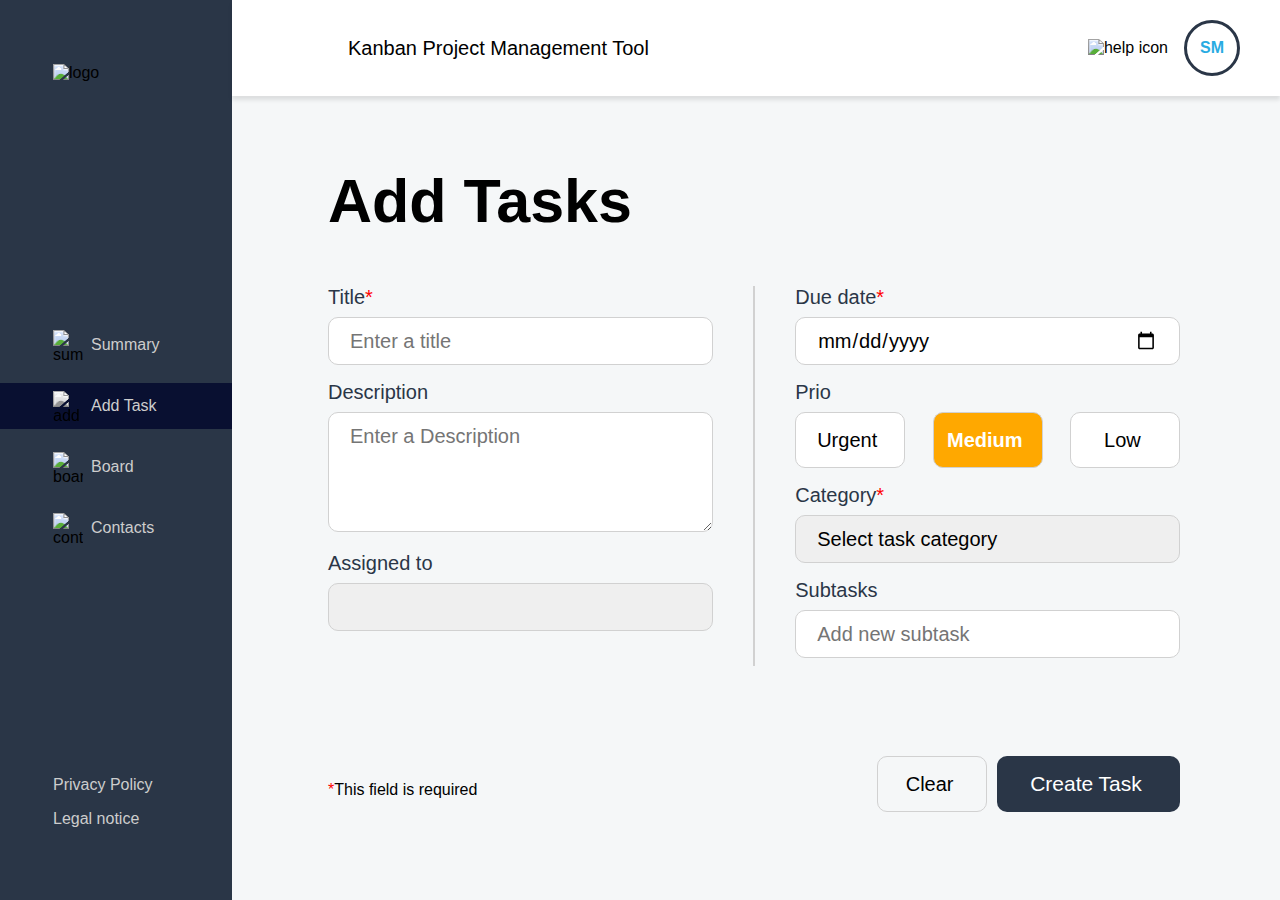
==== commit 612f4a3f: "“fixed-subtask-lenght”" ====
--- a/add_tasks.html
+++ b/add_tasks.html
@@ -171,7 +171,7 @@
                       id="subtask"
                       type="text"
                       placeholder="Add new subtask"
-                      maxlength="40"
+                      maxlength="30"
                     />
                     <img
                       onclick="addNewSubtask()"
--- a/css/style.css
+++ b/css/style.css
@@ -66,31 +66,34 @@
     border-radius: 8px;
   }
 
-#content_contacts::-webkit-scrollbar-button {
+#content_contacts::-webkit-scrollbar-button,
+.scroll_EditTasks::-webkit-scrollbar-button {
     display: block;
     background-repeat: no-repeat;
 }
 
 /* Up arrow*/
-#content_contacts::-webkit-scrollbar-button:vertical:start:decrement {
+#content_contacts::-webkit-scrollbar-button:vertical:start:decrement,
+.scroll_EditTasks::-webkit-scrollbar-button:vertical:start:decrement {
     height: 14px;
     background-position: center -1px;
     background-image: url("../assets/img/general/arrow_up_grey.png");
 }
 
 /* Down arrow*/
-#content_contacts::-webkit-scrollbar-button:vertical:end:increment {
+#content_contacts::-webkit-scrollbar-button:vertical:end:increment,
+.scroll_EditTasks::-webkit-scrollbar-button:vertical:end:decrement  {
     height: 14px;
     background-position: center -7px;
     background-image: url("../assets/img/general/arrow_down_grey.png");
 }
 
 .task-box-big::-webkit-scrollbar-track,
-.dialog_addTask::-webkit-scrollbar-track {
+.dialog_addTask::-webkit-scrollbar-track,
+.scroll_EditTasks::-webkit-scrollbar-track {
     margin-top: 48px;
     margin-bottom: 48px;
 }
-
 
 a {
     text-decoration: none;
--- a/css/addTasks.css
+++ b/css/addTasks.css
@@ -200,8 +200,7 @@
     brightness(500%);
 }
 
-select,
-#date {
+select {
   appearance: none; /* entfernt Standard-Pfeil in einigen Browsern */
   background-image: url(../assets/img/add_task/arrow_drop_down_down.svg); /* Pfeil */
   background-repeat: no-repeat;
@@ -209,9 +208,13 @@
   background-size: 10px auto; /* Größe des Pfeils */
 }
 
+/* #date {
+  background-image: url(../assets/img/add_task/event.svg);
+  background-size: 26px auto;
+} */
+
 #date {
-  background-image: url(../assets/img/add_task/event.svg); /* Pfeil */
-  background-size: 26px auto; /* Größe des Pfeils */
+  appearance: none; /* entfernt Standard-Pfeil in einigen Browsern */
 }
 
 .mobileAddTask,
@@ -229,6 +232,10 @@
 
 .backgroundColorGreen {
   background-color: rgb(121, 226, 41) !important;
+}
+
+.backgroundColorBlue {
+  background-color: rgb(41, 171, 226) !important;
 }
 
 .fontWeightAndColor {
@@ -333,7 +340,7 @@
 
 .subtaskGenerate:hover {
   cursor: pointer;
-  background-color: var(--backgroundSpacer);
+  background-color: var(--backgroundHoverArrow);
   border-radius: 10px;
 }
 
@@ -355,30 +362,71 @@
   display: none;
 }
 
+.dialogboxContainer {
+  position: fixed; /* Überlagert den gesamten Bildschirm */
+  top: 0;
+  left: 0;
+  width: 100%;
+  height: 100%;
+  display: flex;
+  justify-content: center; /* Horizontale Zentrierung */
+  align-items: center; /* Vertikale Zentrierung */
+  pointer-events: none; /* Macht den Container klick-through */
+}
+
+/* Stil für das Dialogfeld */
 .dialogboxCreateTask {
   width: 200px;
   height: 60px;
-  padding-left: 10px;
-  padding-right: 10px;
-  position: fixed;
-  top: 50vh;
-  left: 50vw;
-  display: flex;
-  justify-content: center;
-  align-items: center;
+  padding: 10px;
   background-color: var(--menuButtonDarkblue);
   border-radius: 20px;
   color: white;
   font-weight: bold;
-  transform: translateY(1000%);
+  display: flex; /* Flexbox aktivieren */
+  justify-content: center; /* Horizontal zentrieren */
+  align-items: center; /* Vertikal zentrieren */
+  text-align: center;
+  pointer-events: auto; /* Hebt die Klick-through-Eigenschaft für das Dialogfeld selbst auf */
   transition: all 100ms ease-in-out;
+  opacity: 0; /* Anfangs unsichtbar */
+  transform: translateY(1000px);
+}
+
+/* Klasse für die Anzeige des Dialogfelds */
+.display {
+  opacity: 1; /* Sichtbar */
+  transform: translateY(0); /* Zurück zur ursprünglichen Position */
 }
 
 .show_dialog_addTask {
-  /* Das Element wird von der Position translateX(100%) zu translateX(0) in 300ms mit ease-out verschoben */
-  transform: translateX(0);
+  transform: translateY(0);
 }
 
 .profilbild:hover {
   cursor: pointer;
+}
+
+.dividing_bar {
+  font-weight: 100;
+}
+
+.subtaskGenerate img,
+.subtaskGenerate span {
+  display: none;
+}
+
+.subtaskGenerate:hover img,
+.subtaskGenerate:hover span {
+  display: inline; 
+}
+
+.dialogboxAddedToBoardTransform {
+  transform: translateY(1000px);
+}
+
+.editInput {
+  outline: none;
+  border: unset;
+  border-bottom: 1px solid var(--lightblue);
 }--- a/css/mediaQuery.css
+++ b/css/mediaQuery.css
@@ -1221,6 +1221,14 @@
       margin: 16px;
   }
 
+  .wrapper_close_edit_task {
+     background-color: var(--white);
+  }
+
+  .scroll_EditTasks {
+     max-height: 300px;
+  }
+
   .d-flex p{
       font-size: 16px;
   }
@@ -1248,11 +1256,13 @@
       padding-right: 16px;
   }
   
-  .prio_edit_buttons {
+  .prio_edit_buttons,
+  .status_edit_buttons {
     flex-direction: column;
     align-items: center;
     gap: 8px;
   }
+
 
   .buttonPrio_edit {
     width: 100% !important;
@@ -1270,4 +1280,10 @@
         }
     }
 
+    @media (max-height: 620px) {
+      .scroll_EditTasks {
+        max-height: 175px;
+      }
+    }
+
 /* Board - End     */
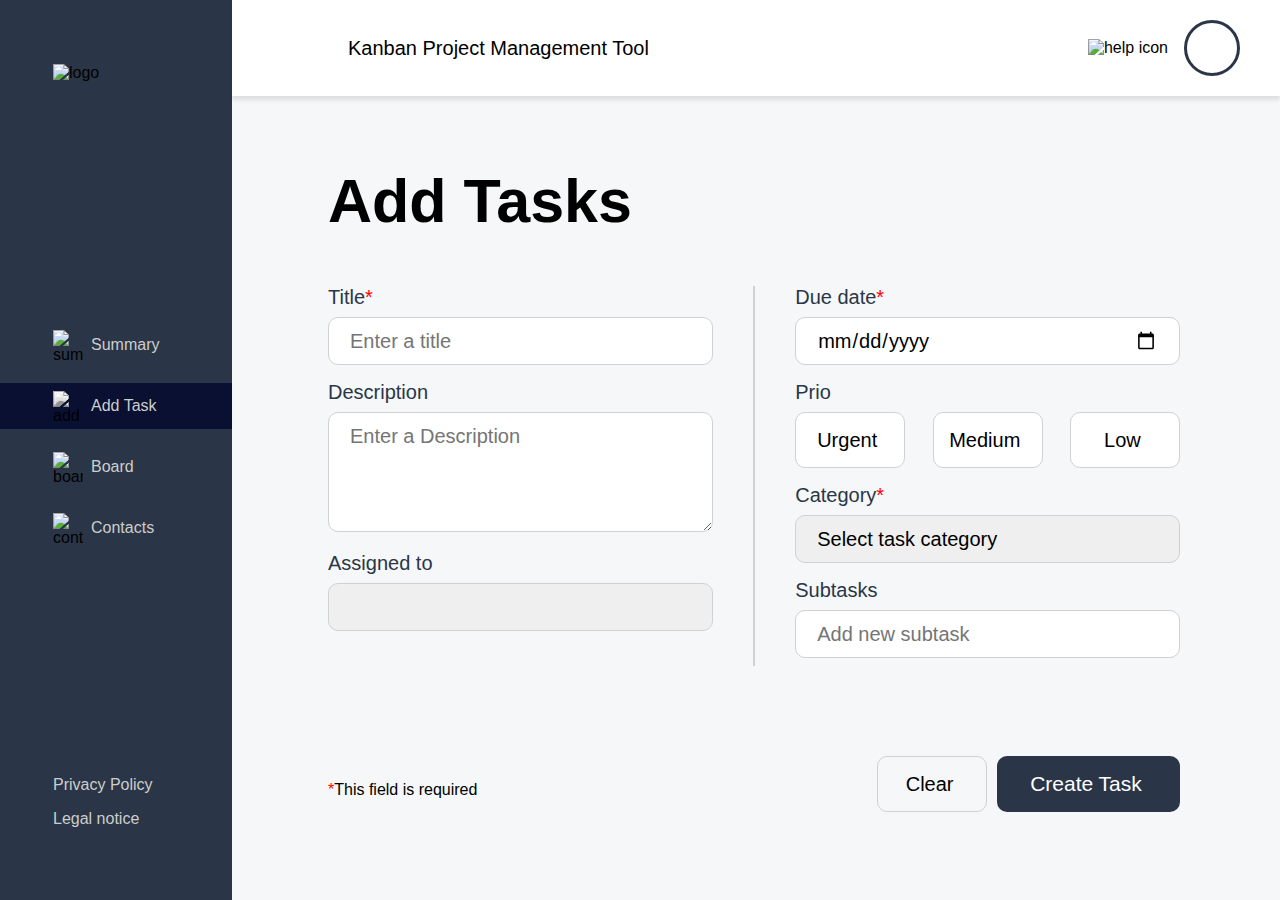
==== commit 47e4498f: "Merge pull request #96 from kaix6/feature/jenny-bugfix-v1.1" ====
--- a/add_tasks.html
+++ b/add_tasks.html
@@ -6,11 +6,12 @@
     <meta name="viewport" content="width=device-width, initial-scale=1.0" />
     <title>AddTasks</title>
     <link rel="icon" type="image/svg+xml" href="assets/img/general/logo_favicon.svg" />
+    <script defer src="./js/remoteStorage.js"></script>
     <script defer src="./js/script.js"></script>
+    <script defer src="./js/template.js"></script>
+    <script defer src="./js/login.js"></script>
+    <script defer src="./js/generateHTML.js"></script>
     <script defer src="./js/add_tasks.js"></script>
-    <script defer src="./js/template.js"></script>
-    <script defer src="./js/generateHTML.js"></script>
-    <script defer src="./js/remoteStorage.js"></script>
     <link rel="stylesheet" href="./css/colors.css" />
     <link rel="stylesheet" href="./css/fonts.css" />
     <link rel="stylesheet" href="./css/style.css" />
@@ -19,7 +20,7 @@
     <link rel="stylesheet" href="./css/mediaQuery.css" />
 </head>
 
-<body class="flex_dir_c" onload="initAddTasks()">
+<body class="flex_dir_c" onload="includeHTML(); checkUser(); initAddTasks()">
     <div onclick="closeSubmenuHeader(event)" class="wrapped_maxWidth">
         <div class="right_section flex_dir_c">
             <!--      Section header    -->
--- a/css/template.css
+++ b/css/template.css
@@ -49,6 +49,7 @@
     padding: 10px;
     background-color: var(--menuButtonDarkblue);
     transform: translateX(160.97px);
+    z-index: 2;
 }
 
 .submenu_header {
--- a/css/addTasks.css
+++ b/css/addTasks.css
@@ -189,29 +189,22 @@
 
 .clearButtonAddTasks:hover {
   border: 2px solid;
-  filter: invert(70%) sepia(56%) saturate(4001%) hue-rotate(165deg)
-    brightness(94%) contrast(87%);
+  filter: invert(57%) sepia(96%) saturate(1077%) hue-rotate(165deg) brightness(71%) contrast(95%);
   cursor: pointer;
   box-shadow: -1px 4px 4px rgba(0, 0, 0, 0.25);
 }
 
 .createButtonAddTasks img {
-  filter: invert(100%) sepia(0%) saturate(7500%) hue-rotate(266deg)
-    brightness(500%);
+  filter: invert(100%) sepia(100%) saturate(22%) hue-rotate(341deg) brightness(104%) contrast(105%);
 }
 
 select {
   appearance: none; /* entfernt Standard-Pfeil in einigen Browsern */
-  background-image: url(../assets/img/add_task/arrow_drop_down_down.svg); /* Pfeil */
+  background-image: url(../assets/img/add_task/arrow_drop_down_down.svg);
   background-repeat: no-repeat;
-  background-position: right 16px top 50%; /* Positionierung des Pfeils */
-  background-size: 10px auto; /* Größe des Pfeils */
-}
-
-/* #date {
-  background-image: url(../assets/img/add_task/event.svg);
-  background-size: 26px auto;
-} */
+  background-position: right 16px top 50%;
+  background-size: 10px auto;
+}
 
 #date {
   appearance: none; /* entfernt Standard-Pfeil in einigen Browsern */
@@ -244,8 +237,7 @@
 }
 
 .imgColor {
-  filter: invert(99%) sepia(0%) saturate(7500%) hue-rotate(104deg)
-    brightness(507%) contrast(101%);
+  filter: invert(0%) sepia(100%) saturate(22%) hue-rotate(341deg) brightness(204%) contrast(105%);
 }
 
 #selectedMembers_edit,
@@ -369,8 +361,8 @@
   width: 100%;
   height: 100%;
   display: flex;
-  justify-content: center; /* Horizontale Zentrierung */
-  align-items: center; /* Vertikale Zentrierung */
+  justify-content: center;
+  align-items: center;
   pointer-events: none; /* Macht den Container klick-through */
 }
 
@@ -383,20 +375,21 @@
   border-radius: 20px;
   color: white;
   font-weight: bold;
-  display: flex; /* Flexbox aktivieren */
-  justify-content: center; /* Horizontal zentrieren */
-  align-items: center; /* Vertikal zentrieren */
+  display: flex;
+  justify-content: center;
+  align-items: center;
   text-align: center;
   pointer-events: auto; /* Hebt die Klick-through-Eigenschaft für das Dialogfeld selbst auf */
   transition: all 100ms ease-in-out;
-  opacity: 0; /* Anfangs unsichtbar */
+  opacity: 0;
   transform: translateY(1000px);
+  position: absolute;
 }
 
 /* Klasse für die Anzeige des Dialogfelds */
 .display {
-  opacity: 1; /* Sichtbar */
-  transform: translateY(0); /* Zurück zur ursprünglichen Position */
+  opacity: 1;
+  transform: translateY(0);
 }
 
 .show_dialog_addTask {
@@ -428,5 +421,10 @@
 .editInput {
   outline: none;
   border: unset;
+}
+
+.subtaskGenerate:focus-within {
+  border-radius: unset;
   border-bottom: 1px solid var(--lightblue);
+  background-color: var(--white);
 }--- a/css/mediaQuery.css
+++ b/css/mediaQuery.css
@@ -1,15 +1,9 @@
-/* Header */
-
 @media (min-width: 801px) {
-  /* just the hover effect that will only trigger at 801px and up */
-  .border_profile:hover {
+  /* Header */
+  .border_profile:hover { /* just the hover effect that will only trigger at 801px and up */
     background-color: #0c2e621f;
   }
-}
-
-/* Side Menu */
-
-@media (min-width: 801px) {
+  /* Side Menu */
   .menu_icon_text:not(.activeLink):hover,
   .submenu_header_style a:not(.activeLink):hover {
     background-color: var(--hoverMenuBlue);
@@ -18,7 +12,6 @@
 
 @media (max-width: 1110px) {
   /* Header */
-
   #header {
     height: 80px;
     padding: 20px 40px 20px 52px;
@@ -27,11 +20,49 @@
   #main_container {
     height: calc(100vh - 80px);
 }
+/* Contacts - Dialog add & edit Contact */
+#content_contacts {
+  width: 100%;
+  height: 100%;
+}
+
+.main_contacts {
+  display: block;
+}
+
+.head_overview {
+  display: flex;
+  justify-content: space-between;
+  padding-top: 48px;
+  padding-right: 16px;
+}
+
+.left_part_overview {
+  padding-top: 0px;
+}
+
+.add_person_more_icon {
+  width: 32px;
+  height: 32px;
+}
+
+.right_part_overview {
+  display: flex;
+  width: 32px;
+  height: 32px;
+}
+
+.floating_contact {
+  transform: translateX(0px); /* Hier soll der Container direkt da sein, in der Desktop Version slided es aber rein */
+}
+
+.head_floating_content {
+  gap: 20px;
+}
 }
 
 @media (max-width: 800px) {
   /* Header */
-
   #header {
     padding: 20px 16px;
   }
@@ -60,7 +91,6 @@
   }
 
   /* side menu bottom */
-
   #side_menu_desktop {
     display: none;
   }
@@ -103,7 +133,6 @@
 }
 
   /* Scrollbar */
-  
   ::-webkit-scrollbar {
       width: 4px;
       height: 4px;
@@ -120,266 +149,8 @@
   #main_container {
       height: calc(100vh - 80px - 83px);
   }
-}
-
-/* Contacts */
-
-@media (min-width: 801px) {
-  .add_change_btn_mobile {
-    margin-bottom: 16px;
-  }
-
-  .add_change_btn_mobile:hover {
-    background-color: var(--lightblue);
-  }
-
-  .contact:not(.active_contact):hover {
-    border-radius: 10px;
-    background: linear-gradient(180deg, #f9f9f9 0%, #f0f0f0 100%);
-  }
 
   /* Contacts - Dialog add & edit Contact */
-
-  .cancel_create_contact_edit_btn:hover,
-  .cancel_create_contact_btn:hover {
-    box-shadow: 0px 4px 4px 0px #00000040;
-    border: 1px solid var(--lightblue);
-    color: var(--lightblue);
-  }
-
-  .cancel_create_contact_btn:hover .img_cancel_checked_btn {
-    filter: invert(52%) sepia(91%) saturate(455%) hue-rotate(155deg)
-      brightness(96%) contrast(84%);
-  }
-
-  .blue_btn:hover {
-    background-color: var(--lightblue);
-  }
-}
-
-/* Contact Overview*/
-
-/* div mit id="contact_view" ist nur ab width von 1111px sichtbar, sonst class="d_none" */
-@media (min-width: 1111px) {
-  #contact_view {
-    display: block;
-  }
-
-  #content_contacts {
-    min-width: 456px;
-    max-width: 456px;
-  }
-}
-
-@media (max-width: 1280px) {
-  /* Contacts - Dialog add & edit Contact */
-
-  .dialog_content {
-    flex-direction: column;
-  }
-
-  .create_contact_short_name_edit,
-  .create_contact_short_name {
-    z-index: 1;
-    position: absolute;
-    top: 50%;
-    left: 50%;
-    transform: translate(-50%, -50%);
-  }
-
-  .dialog_add_contact,
-  .dialog_edit_contact {
-    flex-direction: column;
-    width: 450px;
-    max-height: 842px;
-  }
-
-  .top_dialog_add_edit {
-    padding-left: 24px;
-    border-top-right-radius: 30px;
-    border-bottom-left-radius: unset;
-    min-height: 378px;
-  }
-
-  .img_logo {
-    display: none;
-  }
-
-  .wrapper_close_add_edit_contact {
-    right: 18px;
-    top: 24px;
-  }
-  .close_add_edit_contact {
-    filter: invert(100%) sepia(0%) saturate(0%) hue-rotate(61deg)
-      brightness(105%) contrast(103%);
-  }
-
-  .wrapper_close_add_edit_contact:hover {
-    background-color: initial;
-  }
-
-  .headline_add_edit_contact {
-    font-size: 47px;
-    font-weight: 700;
-    color: var(--white);
-  }
-
-  .text_add_edit_contact_dialog {
-    font-size: 20px;
-  }
-
-  .bottom_dialog_add_edit {
-    min-height: 443px;
-    border-bottom-left-radius: 30px;
-    flex-direction: column;
-    justify-content: center;
-    padding: 0;
-  }
-  .create_contact_form {
-    gap: 10px;
-    align-items: center;
-  }
-
-  .create_contact_input {
-    padding: 10px 21px;
-  }
-
-  .cancel_create_contact_btn {
-    display: none;
-  }
-
-  .create_contact_btn {
-    padding: 18px 10px;
-  }
-
-  .edit_content,
-  .delete_content {
-    gap: 8px;
-    padding: 13px;
-  }
-}
-
-@media (max-width: 1220px) {
-  .left_part_overview {
-    flex-direction: column;
-    align-items: flex-start;
-    gap: 18px;
-  }
-
-  .left_part_overview_second {
-    flex-direction: column;
-    align-items: flex-start;
-    gap: 18px;
-  }
-
-  .seperator_line_content {
-    height: 3px;
-    width: 90px;
-  }
-
-  .short_name_overview {
-    min-width: 80px;
-    min-height: 80px;
-  }
-
-  .name_overview {
-    font-size: 36px;
-  }
-
-  .short_name_text_overview {
-    font-size: 27px;
-    font-weight: 400;
-  }
-}
-
-@media (max-width: 1110px) {
-  #content_contacts {
-    width: 100%;
-    height: 100%;
-  }
-
-  .main_contacts {
-    display: block;
-  }
-
-  .head_overview {
-    display: flex;
-    justify-content: space-between;
-    padding-top: 48px;
-    padding-right: 16px;
-  }
-
-  .left_part_overview {
-    padding-top: 0px;
-  }
-
-  .add_person_more_icon {
-    width: 32px;
-    height: 32px;
-  }
-
-  .right_part_overview {
-    display: flex;
-    width: 32px;
-    height: 32px;
-  }
-
-  .floating_contact {
-    transform: translateX(
-      0px
-    ); /* Da hier soll der Container direkt da sein, in der Desktop Version slided es aber rein */
-  }
-
-  .head_floating_content {
-    gap: 20px;
-  }
-}
-
-@media screen and (max-width: 1150px) and (min-width: 1111px) {
-  .left_part_overview,
-  .floating_contact {
-    padding-left: 20px;
-  }
-
-  .floating_contact {
-    padding: 32px 20px;
-  }
-  .name_overview {
-    max-width: 240px;
-    word-break: break-all;
-  }
-  /* Contact created */
-
-  .create_contact_done {
-    left: 708px;
-  }
-}
-
-/* when browser's width is between 800 and 1110px, change the width of a <div> element */
-@media screen and (max-width: 1110px) and (min-width: 800px) {
-  /* Contacts */
-
-  .contact {
-    width: 352px;
-  }
-
-  /* Contact created */
-
-  .create_contact_done {
-    left: 287px;
-  }
-}
-
-/* zentriert den Inhalt mittig, damit display: flex nicht genutzt werden muss, da es sonst zu Problemen mit dem cascade mit d_none kommt */
-@media screen and (max-width: 800px) and (min-width: 460px) {
-  .contacts {
-    padding-left: calc((100% - 352px) / 2);
-  }
-}
-
-@media (max-width: 800px) {
-  /* Contacts - Dialog add & edit Contact */
-
   .dialog_add_contact,
   .dialog_edit_contact {
     transform: translateY(calc(100% + 90px));
@@ -392,7 +163,6 @@
   }
 
   /* Contact options */
-
   .delete_content:hover .contact_delete_icon,
   .delete_content:hover p,
   .edit_content:hover .contact_edit_icon,
@@ -403,7 +173,6 @@
   }
 
   /* Contact created */
-
   .create_contact_done {
     left: calc((100% - 315.27px) / 2);
     bottom: 200px;
@@ -416,7 +185,6 @@
   }
 
   /* Contacts */
-
   .main_contacts {
     flex-direction: column;
   }
@@ -433,7 +201,6 @@
 
   #contact_view {
     height: calc(100vh - 80px - 83px);
-/*     overflow: hidden; */
   }
 
   .text_add_contact {
@@ -441,7 +208,6 @@
   }
 
   /* Contact Overview*/
-
   .head_overview {
     padding: 48px 16px;
   }
@@ -479,21 +245,299 @@
   .create_contact_input {
     max-width: 364px;
   }
+
+  /* AddTask */
+  .footer {
+    bottom: 100px;
+  }
+
+  /* Board */
+  .background-big-task{
+    height: calc(100% - 83px);
+}
+
+.right_section{
+  width: 100%;
+}
+
+.status_edit{
+    margin-top: 24px;
+    display: flex;
+    flex-direction: column;
+    width: 100%;
+    display: block;
+}
+
+/* formal-content */
+.container-navi-content{
+  flex-direction: column-reverse;
+}
+
+/* style-login */
+.password_container {
+  width: 364px;
+}
+.frame153 {
+  padding: 32px 24px;
+}
+.imglogo {
+  width: 64px;
+  padding: 37px 38px;
+}
+.frame153-singup {
+  width: 80%;
+  padding: 32px 24px;
+}
+.headline_logIn {
+  font-size: 47px;
+}
+.logIn-btns {
+  display: flex;
+  flex-direction: column;
+}
+.mobile_login_btn {
+  width: 180px;
+  padding: 16px 0px;
+}
+.text_login_btn {
+  font-size: 16px;
+}
+.arrow_signUp {
+  margin-left: -100px;
+}
+}
+
+/* Contacts */
+
+@media (min-width: 801px) {
+
+  .add_change_btn_mobile {
+    margin-bottom: 16px;
+  }
+
+  .add_change_btn_mobile:hover {
+    background-color: var(--lightblue);
+  }
+
+  .contact:not(.active_contact):hover {
+    border-radius: 10px;
+    background: linear-gradient(180deg, #f9f9f9 0%, #f0f0f0 100%);
+  }
+
+  /* Contacts - Dialog add & edit Contact */
+  .cancel_create_contact_edit_btn:hover,
+  .cancel_create_contact_btn:hover {
+    box-shadow: 0px 4px 4px 0px #00000040;
+    border: 1px solid var(--lightblue);
+    color: var(--lightblue);
+  }
+
+  .cancel_create_contact_btn:hover .img_cancel_checked_btn {
+    filter: invert(52%) sepia(91%) saturate(455%) hue-rotate(155deg)
+      brightness(96%) contrast(84%);
+  }
+
+  .blue_btn:hover {
+    background-color: var(--lightblue);
+  }
+}
+
+/* Contact Overview*/
+
+@media (min-width: 1111px) {
+
+  #contact_view {
+    display: block; /* div mit id="contact_view" ist nur ab width von 1111px sichtbar, sonst class="d_none" */
+  }
+
+  #content_contacts {
+    min-width: 456px;
+    max-width: 456px;
+  }
+}
+
+@media (max-width: 1280px) {
+  /* Contacts - Dialog add & edit Contact */
+  .dialog_content {
+    flex-direction: column;
+  }
+
+  .create_contact_short_name_edit,
+  .create_contact_short_name {
+    z-index: 1;
+    position: absolute;
+    top: 50%;
+    left: 50%;
+    transform: translate(-50%, -50%);
+  }
+
+  .dialog_add_contact,
+  .dialog_edit_contact {
+    flex-direction: column;
+    width: 450px;
+    max-height: 842px;
+  }
+
+  .top_dialog_add_edit {
+    padding-left: 24px;
+    border-top-right-radius: 30px;
+    border-bottom-left-radius: unset;
+    min-height: 378px;
+  }
+
+  .img_logo {
+    display: none;
+  }
+
+  .wrapper_close_add_edit_contact {
+    right: 18px;
+    top: 24px;
+  }
+  .close_add_edit_contact {
+    filter: invert(100%) sepia(0%) saturate(0%) hue-rotate(61deg)
+      brightness(105%) contrast(103%);
+  }
+
+  .wrapper_close_add_edit_contact:hover {
+    background-color: initial;
+  }
+
+  .headline_add_edit_contact {
+    font-size: 47px;
+    font-weight: 700;
+    color: var(--white);
+  }
+
+  .text_add_edit_contact_dialog {
+    font-size: 20px;
+  }
+
+  .bottom_dialog_add_edit {
+    min-height: 443px;
+    border-bottom-left-radius: 30px;
+    flex-direction: column;
+    justify-content: center;
+    padding: 0;
+  }
+  .create_contact_form {
+    gap: 10px;
+    align-items: center;
+  }
+
+  .create_contact_input {
+    padding: 10px 21px;
+  }
+
+  .cancel_create_contact_btn {
+    display: none;
+  }
+
+  .create_contact_btn {
+    padding: 18px 10px;
+  }
+
+  .edit_content,
+  .delete_content {
+    gap: 8px;
+    padding: 13px;
+  }
+}
+
+@media (max-width: 1220px) {
+  .left_part_overview {
+    flex-direction: column;
+    align-items: flex-start;
+    gap: 18px;
+  }
+
+  .left_part_overview_second {
+    flex-direction: column;
+    align-items: flex-start;
+    gap: 18px;
+  }
+
+  .seperator_line_content {
+    height: 3px;
+    width: 90px;
+  }
+
+  .short_name_overview {
+    min-width: 80px;
+    min-height: 80px;
+  }
+
+  .name_overview {
+    font-size: 36px;
+  }
+
+  .short_name_text_overview {
+    font-size: 27px;
+    font-weight: 400;
+  }
+}
+
+@media screen and (max-width: 1150px) and (min-width: 1111px) {
+
+  .left_part_overview,
+  .floating_contact {
+    padding-left: 20px;
+  }
+
+  .floating_contact {
+    padding: 32px 20px;
+  }
+  .name_overview {
+    max-width: 240px;
+    word-break: break-all;
+  }
+
+  /* Contact created */
+  .create_contact_done {
+    left: 708px;
+  }
+}
+
+/* when browser's width is between 800 and 1110px, change the width of a <div> element */
+@media screen and (max-width: 1110px) and (min-width: 800px) {
+  /* Contacts */
+  .contact {
+    width: 352px;
+  }
+
+  /* Contact created */
+  .create_contact_done {
+    left: 287px;
+  }
+}
+
+@media screen and (max-width: 800px) and (min-width: 460px) { /* zentriert den Inhalt mittig, damit display: flex nicht genutzt werden muss, da es sonst zu Problemen mit dem cascade mit d_none kommt */
+  .contacts {
+    padding-left: calc((100% - 352px) / 2);
+  }
 }
 
 @media (max-width: 460px) {
   /* Contacts - Dialog add & edit Contact */
-
   .dialog_add_contact,
   .dialog_edit_contact {
     width: 93%;
     height: calc(100vh - 90px - 86px);
   }
+
+  /* sign-up */
+  .password_container {
+    width: 90%;
+}
+.password_container input {
+    width: 90%;
+}
+.arrow_signUp {
+    margin-left: -60px;
+}
 }
 
 @media (max-width: 450px) {
   /* Contacts */
-
   #content_contacts {
     padding: 32px 16px;
   }
@@ -505,15 +549,18 @@
 
 @media (max-width: 400px) {
   /* Contacts - Dialog add & edit Contact */
-
   .create_contact_input {
     width: 100%;
   }
+
+  /* board */
+  .board-column{
+    width: 100%;
+  }
 }
 
 @media (max-width: 370px) {
   /* Contacts */
-
   #content_contacts {
     padding: 32px 0px;
     align-items: unset;
@@ -549,6 +596,19 @@
     margin-left: 60px;
     margin-right: 60px;
   }
+
+  /* summary */
+  .containerHeadline {
+    width: 580px;
+  }
+
+  .marginSummary {
+    margin-left: 70px;
+  }
+
+  .summaryText {
+    margin-right: 0;
+  }
 }
 
 @media (max-width: 1200px) {
@@ -557,6 +617,19 @@
     padding: 14px 8px 14px 8px;
     width: 100px;
     gap: 4px;
+  }
+
+  /* summary */
+  .summaryText {
+    display: none;
+  }
+
+  .containerHeadline {
+    width: 625px;
+  }
+
+  .containerSummary {
+    justify-content: center;
   }
 }
 
@@ -627,6 +700,12 @@
     top: 43px;
     right: 10px;
   }
+
+  /* formal-content */
+  .content {
+    margin-left: 80px;
+    margin-right: 80px;
+}
 }
 
 @media (max-width: 900px) {
@@ -644,10 +723,25 @@
   .clearButtonAddTasks {
     margin-right: 6px;
   }
+
+  /* sign-up */
+  .destop-login {
+    display: none;
+}
+.join-logo {
+    background-color: #2A3647;
+}
+.img-animaschen {
+    height: 121.97px;
+    width: 100.03px;
+    background: url(../assets/img/logIn_SignUp/Capa2.svg);
+}
+.limitation {
+    width: 100%;
+}
 }
 
 /* Mobil */
-
 @media (max-width: 950px) {
   .widthHalf {
     width: unset !important;
@@ -748,7 +842,7 @@
   }
 
   .buttonPrio {
-    width: 160px; /* soll 120px sein*/
+    width: 160px;
     height: 41px;
     gap: 8px;
     font-size: 16px;
@@ -779,25 +873,14 @@
 
   select {
     appearance: none; /* entfernt Standard-Pfeil in einigen Browsern */
-    background-image: url(../assets/img/add_task/arrow_drop_down_down.svg); /* Pfeil */
+    background-image: url(../assets/img/add_task/arrow_drop_down_down.svg);
     background-repeat: no-repeat;
-    background-position: right 16px top 50%; /* Positionierung des Pfeils */
-    background-size: 10px auto; /* Größe des Pfeils */
-  }
-  
-  /* #date {
-    background-image: url(../assets/img/add_task/event.svg);
-    background-size: 26px auto;
-  } */
+    background-position: right 16px top 50%;
+    background-size: 10px auto;
+  }
   
   #date {
     appearance: none; /* entfernt Standard-Pfeil in einigen Browsern */
-  }
-}
-
-@media (max-width: 800px) {
-  .footer {
-    bottom: 100px;
   }
 }
 
@@ -817,7 +900,6 @@
 /* AddTasks-end   */
 
 /* Summary - start   */
-
 @media (max-width: 1360px) {
   .goodMorningSummary {
     font-size: 39px;
@@ -834,34 +916,6 @@
 
   .marginSummary {
     margin-left: 80px;
-  }
-}
-
-@media (max-width: 1260px) {
-  .containerHeadline {
-    width: 580px;
-  }
-
-  .marginSummary {
-    margin-left: 70px;
-  }
-
-  .summaryText {
-    margin-right: 0;
-  }
-}
-
-@media (max-width: 1200px) {
-  .summaryText {
-    display: none;
-  }
-
-  .containerHeadline {
-    width: 625px;
-  }
-
-  .containerSummary {
-    justify-content: center;
   }
 }
 
@@ -1055,12 +1109,8 @@
 }
 /* Summary - end     */
 
-
 /* Board - start     */
-
-
 @media(max-width: 1136px){
-
   .small-add-button{
       display: flex;
       align-items: center;
@@ -1111,13 +1161,13 @@
 
   .text_board_headline {
     font-size: 27px;
-}
+ }
 
   .column-plus-button{
     width: 30px;
     height: 30px;
     background-size: contain
-}
+ }
 
   .d-flex-start{
       flex-direction: column;
@@ -1141,26 +1191,6 @@
     overflow-x: auto;
     height: unset;
   }
-}
-
-@media(max-width: 800px) {
-
-  .background-big-task{
-      height: calc(100% - 83px);
-  }
-
-  .right_section{
-    width: 100%;
-  }
-
-.status_edit{
-    margin-top: 24px;
-    display: flex;
-    flex-direction: column;
-    width: 100%;
-    display: block;
-}
-
 }
 
 @media(max-width: 500px){
@@ -1225,10 +1255,6 @@
      background-color: var(--white);
   }
 
-  .scroll_EditTasks {
-     max-height: 300px;
-  }
-
   .d-flex p{
       font-size: 16px;
   }
@@ -1263,27 +1289,62 @@
     gap: 8px;
   }
 
-
   .buttonPrio_edit {
     width: 100% !important;
   }
 }
 
-@media(max-width: 400px){
-
-  /*       .task-box-big{
-            width: 300px;
-        } */
-  
-        .board-column{
-            width: 100%;
-        }
-    }
-
-    @media (max-height: 620px) {
-      .scroll_EditTasks {
-        max-height: 175px;
-      }
-    }
-
 /* Board - End     */
+/* formal-content - Start     */
+@media(max-width: 500px){
+  h1{
+      font-size: 40px;
+  }
+
+  .content{
+      margin-left: 16px;
+      margin-right: 16px;
+      margin-top: 40px;
+  }
+
+  /* style-login */
+.password_container {
+    width: 340px;
+}
+.frame153-singup {
+    padding: 32px 24px;
+}
+}
+/* formal-content - End     */
+/* style_login - Start     */
+@media (min-width: 900px) {
+  .mobile-login {
+      display: none;
+      height: 80px;
+  }
+  .butten-mobile {
+      display: none;
+      width: 150px;
+  }
+}
+
+@media (max-width: 600px) {
+   .password_container {
+      width: 364px;
+  }
+}
+
+@media (max-width: 380px) {
+   .imglogo {
+      padding: 24px;
+      height: 40px;
+  }
+  .imglogo {
+      width: 56px;
+      padding: 30px;
+  }
+  .frame153-singup {
+      padding: 24px;
+  }
+}
+/* style_login - End     */
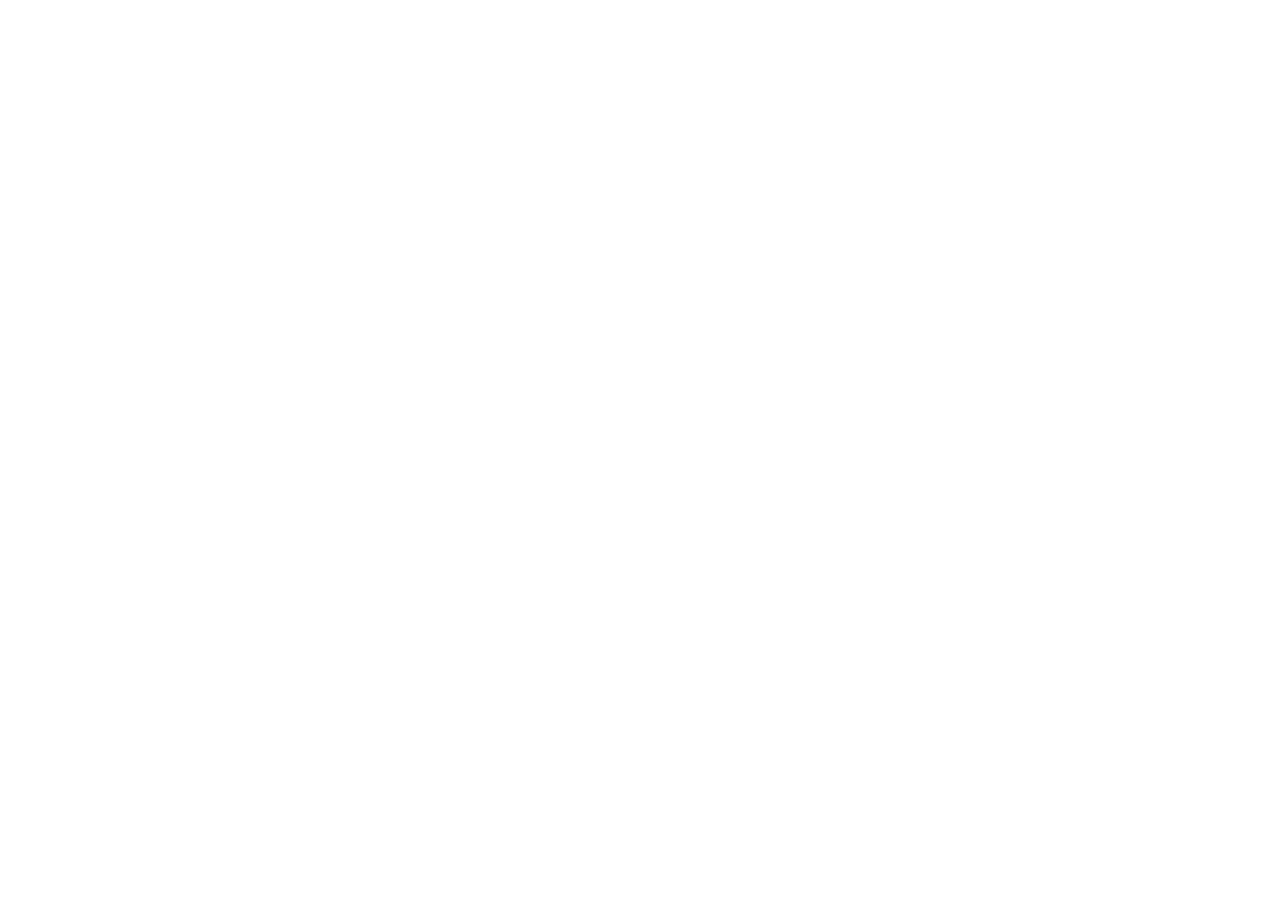
==== commit be2ec458: "Merge pull request #98 from kaix6/feature/jenny-bugfix-v1.2" ====
--- a/add_tasks.html
+++ b/add_tasks.html
@@ -20,7 +20,7 @@
     <link rel="stylesheet" href="./css/mediaQuery.css" />
 </head>
 
-<body class="flex_dir_c" onload="includeHTML(); checkUser(); initAddTasks()">
+<body class="flex_dir_c" onload="includeHTML(); initAddTasks()">
     <div onclick="closeSubmenuHeader(event)" class="wrapped_maxWidth">
         <div class="right_section flex_dir_c">
             <!--      Section header    -->
--- a/css/template.css
+++ b/css/template.css
@@ -1,43 +1,43 @@
 /* Header */
 
 #header {
-    height: 96px;
-    display: flex;
-    justify-content: space-between;
-    padding: 20px 40px 20px 116px;
-    box-shadow: 0px 4px 4px 0px #0000001A;
-    align-items: center;
-    background-color: var(--white);
+  height: 96px;
+  display: flex;
+  justify-content: space-between;
+  padding: 20px 40px 20px 116px;
+  box-shadow: 0px 4px 4px 0px #0000001a;
+  align-items: center;
+  background-color: var(--white);
 }
 
 .headline {
-    font-size: 20px;
+  font-size: 20px;
 }
 
 .profile_header_mobile {
-    display: flex;
-    align-items: center;
-    gap: 16px;
+  display: flex;
+  align-items: center;
+  gap: 16px;
 }
 
 .header_help_icon {
-    width: 20px;
-    height: 20px;
+  width: 20px;
+  height: 20px;
 }
 
 .header_help_icon:hover {
-    transform: scale(1.2);
+  transform: scale(1.2);
 }
 
 .border_profile {
-    border: 3px solid var(--menuButtonDarkblue);
-    width: 56px;
-    height: 56px;
+  border: 3px solid var(--menuButtonDarkblue);
+  width: 56px;
+  height: 56px;
 }
 
 .text_profile_header {
-    color: var(--lightblue);
-    font-weight: 700;
+  color: var(--lightblue);
+  font-weight: 700;
 }
 
 /* Submenu Header */
@@ -50,104 +50,98 @@
     background-color: var(--menuButtonDarkblue);
     transform: translateX(160.97px);
     z-index: 2;
+
 }
 
 .submenu_header {
-    top: 96px;
+  top: 96px;
 }
 
 .submenu_header_mobile {
-    top: 60px;
-    transition: all 100ms ease-out;
+  top: 60px;
+  transition: all 100ms ease-out;
 }
 
 .submenu_header a,
 .submenu_header_mobile a {
-    margin: 0;
-    color: var(--fontGrey);
-    padding: 13px;
+  margin: 0;
+  color: var(--fontGrey);
+  padding: 13px;
 }
 
 .show_submenu_header {
-    transform: translateX(0px);
+  transform: translateX(0px);
 }
 
 /* Side Menu */
 
 #side_menu_desktop {
-    background-color: var(--menuButtonDarkblue);
-    padding: 64px 0px;
-    height: 100vh;
-    align-items: center;
-    justify-content: space-between;
-    width: 232px;
+  background-color: var(--menuButtonDarkblue);
+  padding: 64px 0px;
+  height: 100vh;
+  align-items: center;
+  justify-content: space-between;
+  width: 232px;
 }
 
 .menu_logo {
-    width: 100.03px;
-    height: 121.97px;
-    margin-left: 53px;
+  width: 100.03px;
+  height: 121.97px;
+  margin-left: 53px;
 }
 
 .menu_icon_image {
-    width: 30px;
-    height: 30px;
+  width: 30px;
+  height: 30px;
 }
 
 .links {
-    gap: 15px;
+  gap: 15px;
 }
 
 .menu_icon_text {
-    display: flex;
-    align-items: center;
-    padding: 8px 53px;
-    gap: 8px;
-    transition: background-color 100ms ease-in;
+  display: flex;
+  align-items: center;
+  padding: 8px 53px;
+  gap: 8px;
+  transition: background-color 100ms ease-in;
 }
 
 .activeLink {
-    background-color: var(--activeClickMenuBlue);
+  background-color: var(--activeClickMenuBlue);
 }
 
-.activeLink a{
-    color: var(--white);
+.activeLink a {
+  color: var(--white);
 }
 
-.activeLink img{
-    filter: invert(0%) sepia(40%) saturate(0%) hue-rotate(240deg) brightness(95%) contrast(106%);
+.activeLink img {
+  filter: invert(0%) sepia(40%) saturate(0%) hue-rotate(240deg) brightness(95%) contrast(106%);
 }
 
 .link_style {
-    color: var(--fontGrey);
+  color: var(--fontGrey);
 }
 
 .top_side_menu {
-    width: 100%;
-    gap:136px;
+  width: 100%;
+  gap: 136px;
 }
 
 .bottom_side_menu {
-    width: 100%;
+  width: 100%;
 }
 
 .link_pad {
-    padding: 8px;
+  padding: 8px;
 }
 
 .hover_color {
-    padding-left: 53px;
+  padding-left: 53px;
 }
 
 /* the :not(selector) sets property for all classes with .hover_color that have not the class .activeLink */
 .hover_color:not(.activeLink):hover {
-    color: var(--lightblue);
-    font-weight: 700;
+  color: var(--lightblue);
+  font-weight: 700;
 }
-
-
-
-
-
-
-
--- a/css/addTasks.css
+++ b/css/addTasks.css
@@ -12,10 +12,8 @@
 }
 
 .mainAddTasks {
-  margin-left: 96px;
-  display: flex;
-  margin-top: 50px;
-  margin-right: 96px;
+  margin: 50px 96px 0 96px;
+  display: flex;
   justify-content: space-between;
 }
 
@@ -39,8 +37,7 @@
   width: 1px;
   height: 380px;
   border: 1px solid var(--backgroundSpacer);
-  margin-left: 40px;
-  margin-right: 40px;
+  margin: 0 40px;
 }
 
 .fontUnderHeadlinesAddTasks {
@@ -294,8 +291,7 @@
 #subtaskArea {
   height: 78px;
   width: 100%;
-  margin-top: 10px;
-  margin-bottom: 10px;
+  margin: 10px 0;
   display: flex;
   flex-direction: column;
   overflow-y: auto;
@@ -343,8 +339,7 @@
 
 .iconSubtask:hover {
   cursor: pointer;
-  filter: invert(53%) sepia(90%) saturate(655%) hue-rotate(165deg)
-    brightness(94%) contrast(88%);
+  filter: invert(53%) sepia(90%) saturate(655%) hue-rotate(165deg) brightness(94%) contrast(88%);
 }
 
 #textSubtask {
